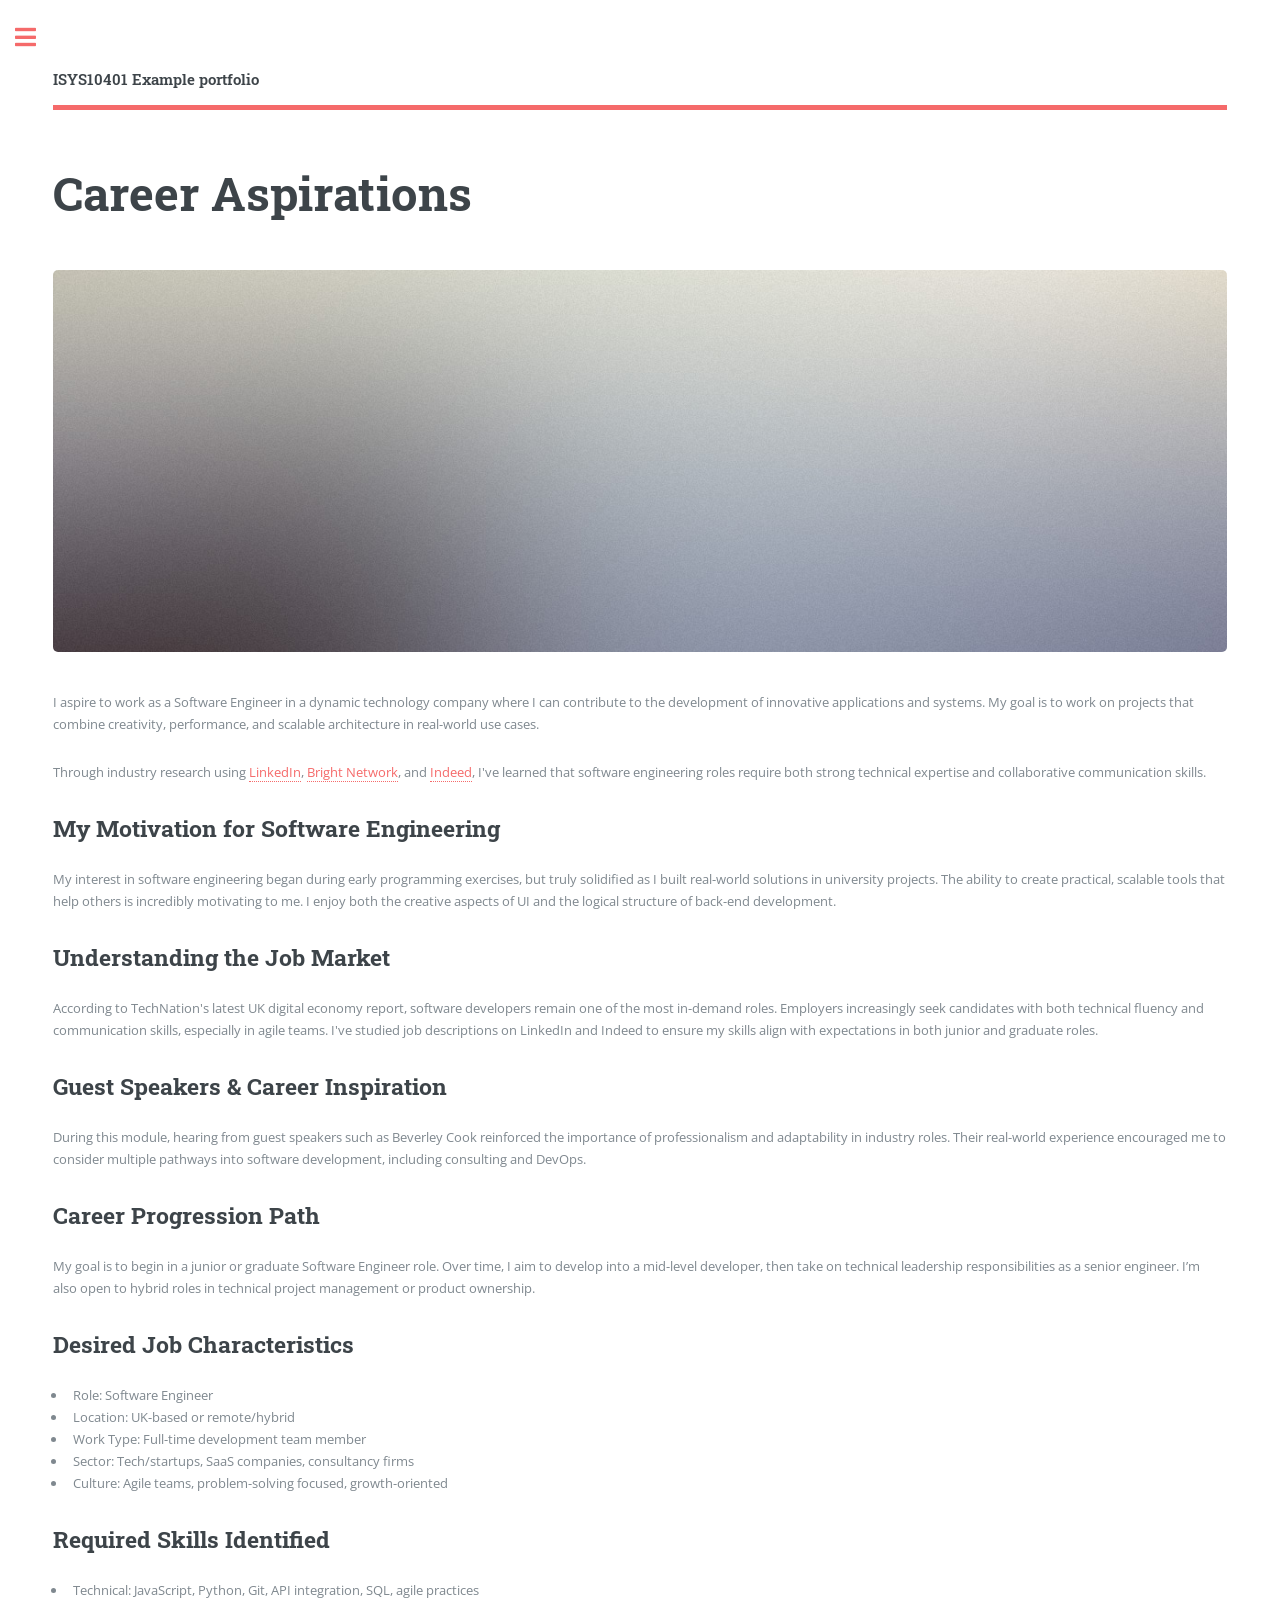
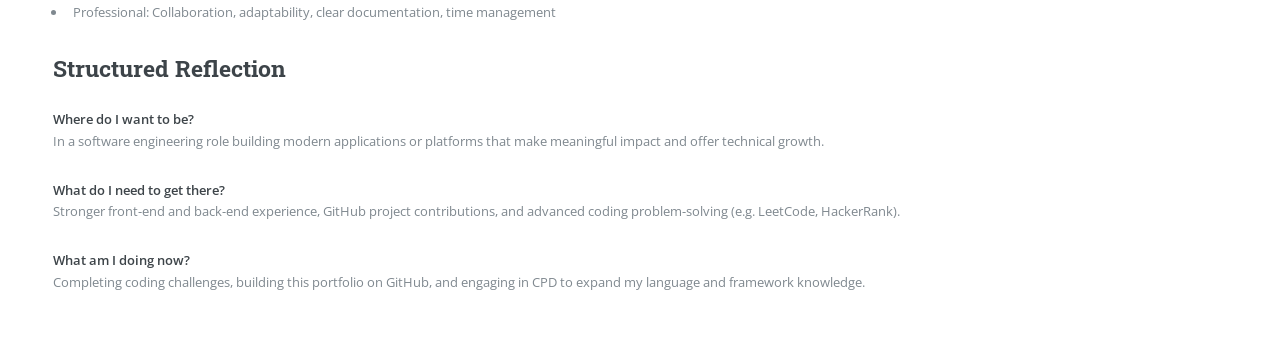
==== docs/1career.html @ 05265705 "Update 1career.html" ====
<!DOCTYPE HTML>
<!--
	Editorial by HTML5 UP
	html5up.net | @ajlkn
	Free for personal and commercial use under the CCA 3.0 license (html5up.net/license)
-->
<html>
<head>
  <title>Career Aspirations</title>
  <meta charset="utf-8" />
  <meta name="viewport" content="width=device-width, initial-scale=1, user-scalable=no" />
  <link rel="stylesheet" href="assets/css/main.css" />
  <link rel="stylesheet" href="assets/css/dark-theme.css" />
</head>
<body class="is-preload">
  <div id="wrapper">
    <div id="main">
      <div class="inner">

        <!-- Header -->
        <header id="header">
          <a href="index.html" class="logo"><strong>ISYS10401 Example portfolio</strong></a>
        </header>

        <!-- Content -->
        <section>
          <header class="main">
            <h1>Career Aspirations</h1>
          </header>

          <span class="image main"><img src="images/pic11.jpg" alt="" /></span>

          <p>I aspire to work as a Software Engineer in a dynamic technology company where I can contribute to the development of innovative applications and systems. My goal is to work on projects that combine creativity, performance, and scalable architecture in real-world use cases.</p>

          <p>Through industry research using <a href="https://www.linkedin.com/" target="_blank">LinkedIn</a>, <a href="https://www.brightnetwork.co.uk/" target="_blank">Bright Network</a>, and <a href="https://uk.indeed.com/" target="_blank">Indeed</a>, I've learned that software engineering roles require both strong technical expertise and collaborative communication skills.</p>

          <h2>My Motivation for Software Engineering</h2>
          <p>My interest in software engineering began during early programming exercises, but truly solidified as I built real-world solutions in university projects. The ability to create practical, scalable tools that help others is incredibly motivating to me. I enjoy both the creative aspects of UI and the logical structure of back-end development.</p>

          <h2>Understanding the Job Market</h2>
          <p>According to TechNation's latest UK digital economy report, software developers remain one of the most in-demand roles. Employers increasingly seek candidates with both technical fluency and communication skills, especially in agile teams. I've studied job descriptions on LinkedIn and Indeed to ensure my skills align with expectations in both junior and graduate roles.</p>

          <h2>Guest Speakers & Career Inspiration</h2>
          <p>During this module, hearing from guest speakers such as Beverley Cook reinforced the importance of professionalism and adaptability in industry roles. Their real-world experience encouraged me to consider multiple pathways into software development, including consulting and DevOps.</p>

          <h2>Career Progression Path</h2>
          <p>My goal is to begin in a junior or graduate Software Engineer role. Over time, I aim to develop into a mid-level developer, then take on technical leadership responsibilities as a senior engineer. I’m also open to hybrid roles in technical project management or product ownership.</p>

          <h2>Desired Job Characteristics</h2>
          <ul>
            <li>Role: Software Engineer</li>
            <li>Location: UK-based or remote/hybrid</li>
            <li>Work Type: Full-time development team member</li>
            <li>Sector: Tech/startups, SaaS companies, consultancy firms</li>
            <li>Culture: Agile teams, problem-solving focused, growth-oriented</li>
          </ul>

          <h2>Required Skills Identified</h2>
          <ul>
            <li>Technical: JavaScript, Python, Git, API integration, SQL, agile practices</li>
            <li>Professional: Collaboration, adaptability, clear documentation, time management</li>
          </ul>

          <h2>Structured Reflection</h2>
          <p><strong>Where do I want to be?</strong><br>
          In a software engineering role building modern applications or platforms that make meaningful impact and offer technical growth.</p>

          <p><strong>What do I need to get there?</strong><br>
          Stronger front-end and back-end experience, GitHub project contributions, and advanced coding problem-solving (e.g. LeetCode, HackerRank).</p>

          <p><strong>What am I doing now?</strong><br>
          Completing coding challenges, building this portfolio on GitHub, and engaging in CPD to expand my language and framework knowledge.</p>

        </section>

      </div>
    </div>

    <!-- Sidebar -->
    <div id="sidebar">
      <div class="inner">
        <nav id="menu">
          <header class="major">
            <h2>Menu</h2>
          </header>
          <ul>
            <li><a href="index.html">Homepage</a></li>
            <li><a href="1career.html">Reflections on career aspirations</a></li>
            <li><a href="2skills.html">Analysis and evidence of own skills</a></li>
            <li><a href="3development.html">Knowledge and skills development</a></li>
            <li><a href="4conduct.html">Reflection on professional conduct</a></li>
          </ul>
        </nav>

        <footer id="footer">
          <p class="copyright">&copy; Yuv Rao. Design: <a href="https://html5up.net">HTML5 UP</a>.</p>
        </footer>
      </div>
    </div>
  </div>

  <script src="assets/js/jquery.min.js"></script>
  <script src="assets/js/browser.min.js"></script>
  <script src="assets/js/breakpoints.min.js"></script>
  <script src="assets/js/util.js"></script>
  <script src="assets/js/main.js"></script>
</body>
</html>
---- docs/assets/css/main.css ----
@import url(fontawesome-all.min.css);
@import url("https://fonts.googleapis.com/css?family=Open+Sans:400,600,400italic,600italic|Roboto+Slab:400,700");
/*
	Editorial by HTML5 UP
	html5up.net | @ajlkn
	Free for personal and commercial use under the CCA 3.0 license (html5up.net/license)
*/
html, body, div, span, applet, object,
iframe, h1, h2, h3, h4, h5, h6, p, blockquote,
pre, a, abbr, acronym, address, big, cite,
code, del, dfn, em, img, ins, kbd, q, s, samp,
small, strike, strong, sub, sup, tt, var, b,
u, i, center, dl, dt, dd, ol, ul, li, fieldset,
form, label, legend, table, caption, tbody,
tfoot, thead, tr, th, td, article, aside,
canvas, details, embed, figure, figcaption,
footer, header, hgroup, menu, nav, output, ruby,
section, summary, time, mark, audio, video {
  margin: 0;
  padding: 0;
  border: 0;
  font-size: 100%;
  font: inherit;
  vertical-align: baseline; }

article, aside, details, figcaption, figure,
footer, header, hgroup, menu, nav, section {
  display: block; }

body {
  line-height: 1; }

ol, ul {
  list-style: none; }

blockquote, q {
  quotes: none; }
  blockquote:before, blockquote:after, q:before, q:after {
    content: '';
    content: none; }

table {
  border-collapse: collapse;
  border-spacing: 0; }

body {
  -webkit-text-size-adjust: none; }

mark {
  background-color: transparent;
  color: inherit; }

input::-moz-focus-inner {
  border: 0;
  padding: 0; }

input, select, textarea {
  -moz-appearance: none;
  -webkit-appearance: none;
  -ms-appearance: none;
  appearance: none; }

/* Basic */
@-ms-viewport {
  width: device-width; }

body {
  -ms-overflow-style: scrollbar; }

@media screen and (max-width: 480px) {
  html, body {
    min-width: 320px; } }

html {
  box-sizing: border-box; }

*, *:before, *:after {
  box-sizing: inherit; }

body {
  background: #ffffff; }
  body.is-preload *, body.is-preload *:before, body.is-preload *:after, body.is-resizing *, body.is-resizing *:before, body.is-resizing *:after {
    -moz-animation: none !important;
    -webkit-animation: none !important;
    -ms-animation: none !important;
    animation: none !important;
    -moz-transition: none !important;
    -webkit-transition: none !important;
    -ms-transition: none !important;
    transition: none !important; }

/* Type */
body, input, select, textarea {
  color: #7f888f;
  font-family: "Open Sans", sans-serif;
  font-size: 13pt;
  font-weight: 400;
  line-height: 1.65; }
  @media screen and (max-width: 1680px) {
    body, input, select, textarea {
      font-size: 11pt; } }
  @media screen and (max-width: 1280px) {
    body, input, select, textarea {
      font-size: 10pt; } }
  @media screen and (max-width: 360px) {
    body, input, select, textarea {
      font-size: 9pt; } }

a {
  -moz-transition: color 0.2s ease-in-out, border-bottom-color 0.2s ease-in-out;
  -webkit-transition: color 0.2s ease-in-out, border-bottom-color 0.2s ease-in-out;
  -ms-transition: color 0.2s ease-in-out, border-bottom-color 0.2s ease-in-out;
  transition: color 0.2s ease-in-out, border-bottom-color 0.2s ease-in-out;
  border-bottom: dotted 1px;
  color: #f56a6a;
  text-decoration: none; }
  a:hover {
    border-bottom-color: #f56a6a;
    color: #f56a6a !important; }
    a:hover strong {
      color: inherit; }

strong, b {
  color: #3d4449;
  font-weight: 600; }

em, i {
  font-style: italic; }

p {
  margin: 0 0 2em 0; }

h1, h2, h3, h4, h5, h6 {
  color: #3d4449;
  font-family: "Roboto Slab", serif;
  font-weight: 700;
  line-height: 1.5;
  margin: 0 0 1em 0; }
  h1 a, h2 a, h3 a, h4 a, h5 a, h6 a {
    color: inherit;
    text-decoration: none;
    border-bottom: 0; }

h1 {
  font-size: 4em;
  margin: 0 0 0.5em 0;
  line-height: 1.3; }

h2 {
  font-size: 1.75em; }

h3 {
  font-size: 1.25em; }

h4 {
  font-size: 1.1em; }

h5 {
  font-size: 0.9em; }

h6 {
  font-size: 0.7em; }

@media screen and (max-width: 1680px) {
  h1 {
    font-size: 3.5em; } }

@media screen and (max-width: 980px) {
  h1 {
    font-size: 3.25em; } }

@media screen and (max-width: 736px) {
  h1 {
    font-size: 2em;
    line-height: 1.4; }
  h2 {
    font-size: 1.5em; } }

sub {
  font-size: 0.8em;
  position: relative;
  top: 0.5em; }

sup {
  font-size: 0.8em;
  position: relative;
  top: -0.5em; }

blockquote {
  border-left: solid 3px rgba(210, 215, 217, 0.75);
  font-style: italic;
  margin: 0 0 2em 0;
  padding: 0.5em 0 0.5em 2em; }

code {
  background: rgba(230, 235, 237, 0.25);
  border-radius: 0.375em;
  border: solid 1px rgba(210, 215, 217, 0.75);
  font-family: "Courier New", monospace;
  font-size: 0.9em;
  margin: 0 0.25em;
  padding: 0.25em 0.65em; }

pre {
  -webkit-overflow-scrolling: touch;
  font-family: "Courier New", monospace;
  font-size: 0.9em;
  margin: 0 0 2em 0; }
  pre code {
    display: block;
    line-height: 1.75;
    padding: 1em 1.5em;
    overflow-x: auto; }

hr {
  border: 0;
  border-bottom: solid 1px rgba(210, 215, 217, 0.75);
  margin: 2em 0; }
  hr.major {
    margin: 3em 0; }

.align-left {
  text-align: left; }

.align-center {
  text-align: center; }

.align-right {
  text-align: right; }

/* Row */
.row {
  display: flex;
  flex-wrap: wrap;
  box-sizing: border-box;
  align-items: stretch; }
  .row > * {
    box-sizing: border-box; }
  .row.gtr-uniform > * > :last-child {
    margin-bottom: 0; }
  .row.aln-left {
    justify-content: flex-start; }
  .row.aln-center {
    justify-content: center; }
  .row.aln-right {
    justify-content: flex-end; }
  .row.aln-top {
    align-items: flex-start; }
  .row.aln-middle {
    align-items: center; }
  .row.aln-bottom {
    align-items: flex-end; }
  .row > .imp {
    order: -1; }
  .row > .col-1 {
    width: 8.33333%; }
  .row > .off-1 {
    margin-left: 8.33333%; }
  .row > .col-2 {
    width: 16.66667%; }
  .row > .off-2 {
    margin-left: 16.66667%; }
  .row > .col-3 {
    width: 25%; }
  .row > .off-3 {
    margin-left: 25%; }
  .row > .col-4 {
    width: 33.33333%; }
  .row > .off-4 {
    margin-left: 33.33333%; }
  .row > .col-5 {
    width: 41.66667%; }
  .row > .off-5 {
    margin-left: 41.66667%; }
  .row > .col-6 {
    width: 50%; }
  .row > .off-6 {
    margin-left: 50%; }
  .row > .col-7 {
    width: 58.33333%; }
  .row > .off-7 {
    margin-left: 58.33333%; }
  .row > .col-8 {
    width: 66.66667%; }
  .row > .off-8 {
    margin-left: 66.66667%; }
  .row > .col-9 {
    width: 75%; }
  .row > .off-9 {
    margin-left: 75%; }
  .row > .col-10 {
    width: 83.33333%; }
  .row > .off-10 {
    margin-left: 83.33333%; }
  .row > .col-11 {
    width: 91.66667%; }
  .row > .off-11 {
    margin-left: 91.66667%; }
  .row > .col-12 {
    width: 100%; }
  .row > .off-12 {
    margin-left: 100%; }
  .row.gtr-0 {
    margin-top: 0;
    margin-left: 0em; }
    .row.gtr-0 > * {
      padding: 0 0 0 0em; }
    .row.gtr-0.gtr-uniform {
      margin-top: 0em; }
      .row.gtr-0.gtr-uniform > * {
        padding-top: 0em; }
  .row.gtr-25 {
    margin-top: 0;
    margin-left: -0.375em; }
    .row.gtr-25 > * {
      padding: 0 0 0 0.375em; }
    .row.gtr-25.gtr-uniform {
      margin-top: -0.375em; }
      .row.gtr-25.gtr-uniform > * {
        padding-top: 0.375em; }
  .row.gtr-50 {
    margin-top: 0;
    margin-left: -0.75em; }
    .row.gtr-50 > * {
      padding: 0 0 0 0.75em; }
    .row.gtr-50.gtr-uniform {
      margin-top: -0.75em; }
      .row.gtr-50.gtr-uniform > * {
        padding-top: 0.75em; }
  .row {
    margin-top: 0;
    margin-left: -1.5em; }
    .row > * {
      padding: 0 0 0 1.5em; }
    .row.gtr-uniform {
      margin-top: -1.5em; }
      .row.gtr-uniform > * {
        padding-top: 1.5em; }
  .row.gtr-150 {
    margin-top: 0;
    margin-left: -2.25em; }
    .row.gtr-150 > * {
      padding: 0 0 0 2.25em; }
    .row.gtr-150.gtr-uniform {
      margin-top: -2.25em; }
      .row.gtr-150.gtr-uniform > * {
        padding-top: 2.25em; }
  .row.gtr-200 {
    margin-top: 0;
    margin-left: -3em; }
    .row.gtr-200 > * {
      padding: 0 0 0 3em; }
    .row.gtr-200.gtr-uniform {
      margin-top: -3em; }
      .row.gtr-200.gtr-uniform > * {
        padding-top: 3em; }
  @media screen and (max-width: 1680px) {
    .row {
      display: flex;
      flex-wrap: wrap;
      box-sizing: border-box;
      align-items: stretch; }
      .row > * {
        box-sizing: border-box; }
      .row.gtr-uniform > * > :last-child {
        margin-bottom: 0; }
      .row.aln-left {
        justify-content: flex-start; }
      .row.aln-center {
        justify-content: center; }
      .row.aln-right {
        justify-content: flex-end; }
      .row.aln-top {
        align-items: flex-start; }
      .row.aln-middle {
        align-items: center; }
      .row.aln-bottom {
        align-items: flex-end; }
      .row > .imp-xlarge {
        order: -1; }
      .row > .col-1-xlarge {
        width: 8.33333%; }
      .row > .off-1-xlarge {
        margin-left: 8.33333%; }
      .row > .col-2-xlarge {
        width: 16.66667%; }
      .row > .off-2-xlarge {
        margin-left: 16.66667%; }
      .row > .col-3-xlarge {
        width: 25%; }
      .row > .off-3-xlarge {
        margin-left: 25%; }
      .row > .col-4-xlarge {
        width: 33.33333%; }
      .row > .off-4-xlarge {
        margin-left: 33.33333%; }
      .row > .col-5-xlarge {
        width: 41.66667%; }
      .row > .off-5-xlarge {
        margin-left: 41.66667%; }
      .row > .col-6-xlarge {
        width: 50%; }
      .row > .off-6-xlarge {
        margin-left: 50%; }
      .row > .col-7-xlarge {
        width: 58.33333%; }
      .row > .off-7-xlarge {
        margin-left: 58.33333%; }
      .row > .col-8-xlarge {
        width: 66.66667%; }
      .row > .off-8-xlarge {
        margin-left: 66.66667%; }
      .row > .col-9-xlarge {
        width: 75%; }
      .row > .off-9-xlarge {
        margin-left: 75%; }
      .row > .col-10-xlarge {
        width: 83.33333%; }
      .row > .off-10-xlarge {
        margin-left: 83.33333%; }
      .row > .col-11-xlarge {
        width: 91.66667%; }
      .row > .off-11-xlarge {
        margin-left: 91.66667%; }
      .row > .col-12-xlarge {
        width: 100%; }
      .row > .off-12-xlarge {
        margin-left: 100%; }
      .row.gtr-0 {
        margin-top: 0;
        margin-left: 0em; }
        .row.gtr-0 > * {
          padding: 0 0 0 0em; }
        .row.gtr-0.gtr-uniform {
          margin-top: 0em; }
          .row.gtr-0.gtr-uniform > * {
            padding-top: 0em; }
      .row.gtr-25 {
        margin-top: 0;
        margin-left: -0.375em; }
        .row.gtr-25 > * {
          padding: 0 0 0 0.375em; }
        .row.gtr-25.gtr-uniform {
          margin-top: -0.375em; }
          .row.gtr-25.gtr-uniform > * {
            padding-top: 0.375em; }
      .row.gtr-50 {
        margin-top: 0;
        margin-left: -0.75em; }
        .row.gtr-50 > * {
          padding: 0 0 0 0.75em; }
        .row.gtr-50.gtr-uniform {
          margin-top: -0.75em; }
          .row.gtr-50.gtr-uniform > * {
            padding-top: 0.75em; }
      .row {
        margin-top: 0;
        margin-left: -1.5em; }
        .row > * {
          padding: 0 0 0 1.5em; }
        .row.gtr-uniform {
          margin-top: -1.5em; }
          .row.gtr-uniform > * {
            padding-top: 1.5em; }
      .row.gtr-150 {
        margin-top: 0;
        margin-left: -2.25em; }
        .row.gtr-150 > * {
          padding: 0 0 0 2.25em; }
        .row.gtr-150.gtr-uniform {
          margin-top: -2.25em; }
          .row.gtr-150.gtr-uniform > * {
            padding-top: 2.25em; }
      .row.gtr-200 {
        margin-top: 0;
        margin-left: -3em; }
        .row.gtr-200 > * {
          padding: 0 0 0 3em; }
        .row.gtr-200.gtr-uniform {
          margin-top: -3em; }
          .row.gtr-200.gtr-uniform > * {
            padding-top: 3em; } }
  @media screen and (max-width: 1280px) {
    .row {
      display: flex;
      flex-wrap: wrap;
      box-sizing: border-box;
      align-items: stretch; }
      .row > * {
        box-sizing: border-box; }
      .row.gtr-uniform > * > :last-child {
        margin-bottom: 0; }
      .row.aln-left {
        justify-content: flex-start; }
      .row.aln-center {
        justify-content: center; }
      .row.aln-right {
        justify-content: flex-end; }
      .row.aln-top {
        align-items: flex-start; }
      .row.aln-middle {
        align-items: center; }
      .row.aln-bottom {
        align-items: flex-end; }
      .row > .imp-large {
        order: -1; }
      .row > .col-1-large {
        width: 8.33333%; }
      .row > .off-1-large {
        margin-left: 8.33333%; }
      .row > .col-2-large {
        width: 16.66667%; }
      .row > .off-2-large {
        margin-left: 16.66667%; }
      .row > .col-3-large {
        width: 25%; }
      .row > .off-3-large {
        margin-left: 25%; }
      .row > .col-4-large {
        width: 33.33333%; }
      .row > .off-4-large {
        margin-left: 33.33333%; }
      .row > .col-5-large {
        width: 41.66667%; }
      .row > .off-5-large {
        margin-left: 41.66667%; }
      .row > .col-6-large {
        width: 50%; }
      .row > .off-6-large {
        margin-left: 50%; }
      .row > .col-7-large {
        width: 58.33333%; }
      .row > .off-7-large {
        margin-left: 58.33333%; }
      .row > .col-8-large {
        width: 66.66667%; }
      .row > .off-8-large {
        margin-left: 66.66667%; }
      .row > .col-9-large {
        width: 75%; }
      .row > .off-9-large {
        margin-left: 75%; }
      .row > .col-10-large {
        width: 83.33333%; }
      .row > .off-10-large {
        margin-left: 83.33333%; }
      .row > .col-11-large {
        width: 91.66667%; }
      .row > .off-11-large {
        margin-left: 91.66667%; }
      .row > .col-12-large {
        width: 100%; }
      .row > .off-12-large {
        margin-left: 100%; }
      .row.gtr-0 {
        margin-top: 0;
        margin-left: 0em; }
        .row.gtr-0 > * {
          padding: 0 0 0 0em; }
        .row.gtr-0.gtr-uniform {
          margin-top: 0em; }
          .row.gtr-0.gtr-uniform > * {
            padding-top: 0em; }
      .row.gtr-25 {
        margin-top: 0;
        margin-left: -0.375em; }
        .row.gtr-25 > * {
          padding: 0 0 0 0.375em; }
        .row.gtr-25.gtr-uniform {
          margin-top: -0.375em; }
          .row.gtr-25.gtr-uniform > * {
            padding-top: 0.375em; }
      .row.gtr-50 {
        margin-top: 0;
        margin-left: -0.75em; }
        .row.gtr-50 > * {
          padding: 0 0 0 0.75em; }
        .row.gtr-50.gtr-uniform {
          margin-top: -0.75em; }
          .row.gtr-50.gtr-uniform > * {
            padding-top: 0.75em; }
      .row {
        margin-top: 0;
        margin-left: -1.5em; }
        .row > * {
          padding: 0 0 0 1.5em; }
        .row.gtr-uniform {
          margin-top: -1.5em; }
          .row.gtr-uniform > * {
            padding-top: 1.5em; }
      .row.gtr-150 {
        margin-top: 0;
        margin-left: -2.25em; }
        .row.gtr-150 > * {
          padding: 0 0 0 2.25em; }
        .row.gtr-150.gtr-uniform {
          margin-top: -2.25em; }
          .row.gtr-150.gtr-uniform > * {
            padding-top: 2.25em; }
      .row.gtr-200 {
        margin-top: 0;
        margin-left: -3em; }
        .row.gtr-200 > * {
          padding: 0 0 0 3em; }
        .row.gtr-200.gtr-uniform {
          margin-top: -3em; }
          .row.gtr-200.gtr-uniform > * {
            padding-top: 3em; } }
  @media screen and (max-width: 980px) {
    .row {
      display: flex;
      flex-wrap: wrap;
      box-sizing: border-box;
      align-items: stretch; }
      .row > * {
        box-sizing: border-box; }
      .row.gtr-uniform > * > :last-child {
        margin-bottom: 0; }
      .row.aln-left {
        justify-content: flex-start; }
      .row.aln-center {
        justify-content: center; }
      .row.aln-right {
        justify-content: flex-end; }
      .row.aln-top {
        align-items: flex-start; }
      .row.aln-middle {
        align-items: center; }
      .row.aln-bottom {
        align-items: flex-end; }
      .row > .imp-medium {
        order: -1; }
      .row > .col-1-medium {
        width: 8.33333%; }
      .row > .off-1-medium {
        margin-left: 8.33333%; }
      .row > .col-2-medium {
        width: 16.66667%; }
      .row > .off-2-medium {
        margin-left: 16.66667%; }
      .row > .col-3-medium {
        width: 25%; }
      .row > .off-3-medium {
        margin-left: 25%; }
      .row > .col-4-medium {
        width: 33.33333%; }
      .row > .off-4-medium {
        margin-left: 33.33333%; }
      .row > .col-5-medium {
        width: 41.66667%; }
      .row > .off-5-medium {
        margin-left: 41.66667%; }
      .row > .col-6-medium {
        width: 50%; }
      .row > .off-6-medium {
        margin-left: 50%; }
      .row > .col-7-medium {
        width: 58.33333%; }
      .row > .off-7-medium {
        margin-left: 58.33333%; }
      .row > .col-8-medium {
        width: 66.66667%; }
      .row > .off-8-medium {
        margin-left: 66.66667%; }
      .row > .col-9-medium {
        width: 75%; }
      .row > .off-9-medium {
        margin-left: 75%; }
      .row > .col-10-medium {
        width: 83.33333%; }
      .row > .off-10-medium {
        margin-left: 83.33333%; }
      .row > .col-11-medium {
        width: 91.66667%; }
      .row > .off-11-medium {
        margin-left: 91.66667%; }
      .row > .col-12-medium {
        width: 100%; }
      .row > .off-12-medium {
        margin-left: 100%; }
      .row.gtr-0 {
        margin-top: 0;
        margin-left: 0em; }
        .row.gtr-0 > * {
          padding: 0 0 0 0em; }
        .row.gtr-0.gtr-uniform {
          margin-top: 0em; }
          .row.gtr-0.gtr-uniform > * {
            padding-top: 0em; }
      .row.gtr-25 {
        margin-top: 0;
        margin-left: -0.375em; }
        .row.gtr-25 > * {
          padding: 0 0 0 0.375em; }
        .row.gtr-25.gtr-uniform {
          margin-top: -0.375em; }
          .row.gtr-25.gtr-uniform > * {
            padding-top: 0.375em; }
      .row.gtr-50 {
        margin-top: 0;
        margin-left: -0.75em; }
        .row.gtr-50 > * {
          padding: 0 0 0 0.75em; }
        .row.gtr-50.gtr-uniform {
          margin-top: -0.75em; }
          .row.gtr-50.gtr-uniform > * {
            padding-top: 0.75em; }
      .row {
        margin-top: 0;
        margin-left: -1.5em; }
        .row > * {
          padding: 0 0 0 1.5em; }
        .row.gtr-uniform {
          margin-top: -1.5em; }
          .row.gtr-uniform > * {
            padding-top: 1.5em; }
      .row.gtr-150 {
        margin-top: 0;
        margin-left: -2.25em; }
        .row.gtr-150 > * {
          padding: 0 0 0 2.25em; }
        .row.gtr-150.gtr-uniform {
          margin-top: -2.25em; }
          .row.gtr-150.gtr-uniform > * {
            padding-top: 2.25em; }
      .row.gtr-200 {
        margin-top: 0;
        margin-left: -3em; }
        .row.gtr-200 > * {
          padding: 0 0 0 3em; }
        .row.gtr-200.gtr-uniform {
          margin-top: -3em; }
          .row.gtr-200.gtr-uniform > * {
            padding-top: 3em; } }
  @media screen and (max-width: 736px) {
    .row {
      display: flex;
      flex-wrap: wrap;
      box-sizing: border-box;
      align-items: stretch; }
      .row > * {
        box-sizing: border-box; }
      .row.gtr-uniform > * > :last-child {
        margin-bottom: 0; }
      .row.aln-left {
        justify-content: flex-start; }
      .row.aln-center {
        justify-content: center; }
      .row.aln-right {
        justify-content: flex-end; }
      .row.aln-top {
        align-items: flex-start; }
      .row.aln-middle {
        align-items: center; }
      .row.aln-bottom {
        align-items: flex-end; }
      .row > .imp-small {
        order: -1; }
      .row > .col-1-small {
        width: 8.33333%; }
      .row > .off-1-small {
        margin-left: 8.33333%; }
      .row > .col-2-small {
        width: 16.66667%; }
      .row > .off-2-small {
        margin-left: 16.66667%; }
      .row > .col-3-small {
        width: 25%; }
      .row > .off-3-small {
        margin-left: 25%; }
      .row > .col-4-small {
        width: 33.33333%; }
      .row > .off-4-small {
        margin-left: 33.33333%; }
      .row > .col-5-small {
        width: 41.66667%; }
      .row > .off-5-small {
        margin-left: 41.66667%; }
      .row > .col-6-small {
        width: 50%; }
      .row > .off-6-small {
        margin-left: 50%; }
      .row > .col-7-small {
        width: 58.33333%; }
      .row > .off-7-small {
        margin-left: 58.33333%; }
      .row > .col-8-small {
        width: 66.66667%; }
      .row > .off-8-small {
        margin-left: 66.66667%; }
      .row > .col-9-small {
        width: 75%; }
      .row > .off-9-small {
        margin-left: 75%; }
      .row > .col-10-small {
        width: 83.33333%; }
      .row > .off-10-small {
        margin-left: 83.33333%; }
      .row > .col-11-small {
        width: 91.66667%; }
      .row > .off-11-small {
        margin-left: 91.66667%; }
      .row > .col-12-small {
        width: 100%; }
      .row > .off-12-small {
        margin-left: 100%; }
      .row.gtr-0 {
        margin-top: 0;
        margin-left: 0em; }
        .row.gtr-0 > * {
          padding: 0 0 0 0em; }
        .row.gtr-0.gtr-uniform {
          margin-top: 0em; }
          .row.gtr-0.gtr-uniform > * {
            padding-top: 0em; }
      .row.gtr-25 {
        margin-top: 0;
        margin-left: -0.375em; }
        .row.gtr-25 > * {
          padding: 0 0 0 0.375em; }
        .row.gtr-25.gtr-uniform {
          margin-top: -0.375em; }
          .row.gtr-25.gtr-uniform > * {
            padding-top: 0.375em; }
      .row.gtr-50 {
        margin-top: 0;
        margin-left: -0.75em; }
        .row.gtr-50 > * {
          padding: 0 0 0 0.75em; }
        .row.gtr-50.gtr-uniform {
          margin-top: -0.75em; }
          .row.gtr-50.gtr-uniform > * {
            padding-top: 0.75em; }
      .row {
        margin-top: 0;
        margin-left: -1.5em; }
        .row > * {
          padding: 0 0 0 1.5em; }
        .row.gtr-uniform {
          margin-top: -1.5em; }
          .row.gtr-uniform > * {
            padding-top: 1.5em; }
      .row.gtr-150 {
        margin-top: 0;
        margin-left: -2.25em; }
        .row.gtr-150 > * {
          padding: 0 0 0 2.25em; }
        .row.gtr-150.gtr-uniform {
          margin-top: -2.25em; }
          .row.gtr-150.gtr-uniform > * {
            padding-top: 2.25em; }
      .row.gtr-200 {
        margin-top: 0;
        margin-left: -3em; }
        .row.gtr-200 > * {
          padding: 0 0 0 3em; }
        .row.gtr-200.gtr-uniform {
          margin-top: -3em; }
          .row.gtr-200.gtr-uniform > * {
            padding-top: 3em; } }
  @media screen and (max-width: 480px) {
    .row {
      display: flex;
      flex-wrap: wrap;
      box-sizing: border-box;
      align-items: stretch; }
      .row > * {
        box-sizing: border-box; }
      .row.gtr-uniform > * > :last-child {
        margin-bottom: 0; }
      .row.aln-left {
        justify-content: flex-start; }
      .row.aln-center {
        justify-content: center; }
      .row.aln-right {
        justify-content: flex-end; }
      .row.aln-top {
        align-items: flex-start; }
      .row.aln-middle {
        align-items: center; }
      .row.aln-bottom {
        align-items: flex-end; }
      .row > .imp-xsmall {
        order: -1; }
      .row > .col-1-xsmall {
        width: 8.33333%; }
      .row > .off-1-xsmall {
        margin-left: 8.33333%; }
      .row > .col-2-xsmall {
        width: 16.66667%; }
      .row > .off-2-xsmall {
        margin-left: 16.66667%; }
      .row > .col-3-xsmall {
        width: 25%; }
      .row > .off-3-xsmall {
        margin-left: 25%; }
      .row > .col-4-xsmall {
        width: 33.33333%; }
      .row > .off-4-xsmall {
        margin-left: 33.33333%; }
      .row > .col-5-xsmall {
        width: 41.66667%; }
      .row > .off-5-xsmall {
        margin-left: 41.66667%; }
      .row > .col-6-xsmall {
        width: 50%; }
      .row > .off-6-xsmall {
        margin-left: 50%; }
      .row > .col-7-xsmall {
        width: 58.33333%; }
      .row > .off-7-xsmall {
        margin-left: 58.33333%; }
      .row > .col-8-xsmall {
        width: 66.66667%; }
      .row > .off-8-xsmall {
        margin-left: 66.66667%; }
      .row > .col-9-xsmall {
        width: 75%; }
      .row > .off-9-xsmall {
        margin-left: 75%; }
      .row > .col-10-xsmall {
        width: 83.33333%; }
      .row > .off-10-xsmall {
        margin-left: 83.33333%; }
      .row > .col-11-xsmall {
        width: 91.66667%; }
      .row > .off-11-xsmall {
        margin-left: 91.66667%; }
      .row > .col-12-xsmall {
        width: 100%; }
      .row > .off-12-xsmall {
        margin-left: 100%; }
      .row.gtr-0 {
        margin-top: 0;
        margin-left: 0em; }
        .row.gtr-0 > * {
          padding: 0 0 0 0em; }
        .row.gtr-0.gtr-uniform {
          margin-top: 0em; }
          .row.gtr-0.gtr-uniform > * {
            padding-top: 0em; }
      .row.gtr-25 {
        margin-top: 0;
        margin-left: -0.375em; }
        .row.gtr-25 > * {
          padding: 0 0 0 0.375em; }
        .row.gtr-25.gtr-uniform {
          margin-top: -0.375em; }
          .row.gtr-25.gtr-uniform > * {
            padding-top: 0.375em; }
      .row.gtr-50 {
        margin-top: 0;
        margin-left: -0.75em; }
        .row.gtr-50 > * {
          padding: 0 0 0 0.75em; }
        .row.gtr-50.gtr-uniform {
          margin-top: -0.75em; }
          .row.gtr-50.gtr-uniform > * {
            padding-top: 0.75em; }
      .row {
        margin-top: 0;
        margin-left: -1.5em; }
        .row > * {
          padding: 0 0 0 1.5em; }
        .row.gtr-uniform {
          margin-top: -1.5em; }
          .row.gtr-uniform > * {
            padding-top: 1.5em; }
      .row.gtr-150 {
        margin-top: 0;
        margin-left: -2.25em; }
        .row.gtr-150 > * {
          padding: 0 0 0 2.25em; }
        .row.gtr-150.gtr-uniform {
          margin-top: -2.25em; }
          .row.gtr-150.gtr-uniform > * {
            padding-top: 2.25em; }
      .row.gtr-200 {
        margin-top: 0;
        margin-left: -3em; }
        .row.gtr-200 > * {
          padding: 0 0 0 3em; }
        .row.gtr-200.gtr-uniform {
          margin-top: -3em; }
          .row.gtr-200.gtr-uniform > * {
            padding-top: 3em; } }

/* Section/Article */
section.special, article.special {
  text-align: center; }

header p {
  font-family: "Roboto Slab", serif;
  font-size: 1em;
  font-weight: 400;
  letter-spacing: 0.075em;
  margin-top: -0.5em;
  text-transform: uppercase; }

header.major > :last-child {
  border-bottom: solid 3px #f56a6a;
  display: inline-block;
  margin: 0 0 2em 0;
  padding: 0 0.75em 0.5em 0; }

header.main > :last-child {
  margin: 0 0 1em 0; }

/* Form */
form {
  margin: 0 0 2em 0; }

label {
  color: #3d4449;
  display: block;
  font-size: 0.9em;
  font-weight: 600;
  margin: 0 0 1em 0; }

input[type="text"],
input[type="password"],
input[type="email"],
input[type="tel"],
input[type="search"],
input[type="url"],
select,
textarea {
  -moz-appearance: none;
  -webkit-appearance: none;
  -ms-appearance: none;
  appearance: none;
  background: #ffffff;
  border-radius: 0.375em;
  border: none;
  border: solid 1px rgba(210, 215, 217, 0.75);
  color: inherit;
  display: block;
  outline: 0;
  padding: 0 1em;
  text-decoration: none;
  width: 100%; }
  input[type="text"]:invalid,
  input[type="password"]:invalid,
  input[type="email"]:invalid,
  input[type="tel"]:invalid,
  input[type="search"]:invalid,
  input[type="url"]:invalid,
  select:invalid,
  textarea:invalid {
    box-shadow: none; }
  input[type="text"]:focus,
  input[type="password"]:focus,
  input[type="email"]:focus,
  input[type="tel"]:focus,
  input[type="search"]:focus,
  input[type="url"]:focus,
  select:focus,
  textarea:focus {
    border-color: #f56a6a;
    box-shadow: 0 0 0 1px #f56a6a; }

select {
  background-image: url("data:image/svg+xml;charset=utf8,%3Csvg xmlns='http://www.w3.org/2000/svg' width='40' height='40' preserveAspectRatio='none' viewBox='0 0 40 40'%3E%3Cpath d='M9.4,12.3l10.4,10.4l10.4-10.4c0.2-0.2,0.5-0.4,0.9-0.4c0.3,0,0.6,0.1,0.9,0.4l3.3,3.3c0.2,0.2,0.4,0.5,0.4,0.9 c0,0.4-0.1,0.6-0.4,0.9L20.7,31.9c-0.2,0.2-0.5,0.4-0.9,0.4c-0.3,0-0.6-0.1-0.9-0.4L4.3,17.3c-0.2-0.2-0.4-0.5-0.4-0.9 c0-0.4,0.1-0.6,0.4-0.9l3.3-3.3c0.2-0.2,0.5-0.4,0.9-0.4S9.1,12.1,9.4,12.3z' fill='rgba(210, 215, 217, 0.75)' /%3E%3C/svg%3E");
  background-size: 1.25em;
  background-repeat: no-repeat;
  background-position: calc(100% - 1em) center;
  height: 2.75em;
  padding-right: 2.75em;
  text-overflow: ellipsis; }
  select option {
    color: #3d4449;
    background: #ffffff; }
  select:focus::-ms-value {
    background-color: transparent; }
  select::-ms-expand {
    display: none; }

input[type="text"],
input[type="password"],
input[type="email"],
input[type="tel"],
input[type="search"],
input[type="url"],
select {
  height: 2.75em; }

textarea {
  padding: 0.75em 1em; }

input[type="checkbox"],
input[type="radio"] {
  -moz-appearance: none;
  -webkit-appearance: none;
  -ms-appearance: none;
  appearance: none;
  display: block;
  float: left;
  margin-right: -2em;
  opacity: 0;
  width: 1em;
  z-index: -1; }
  input[type="checkbox"] + label,
  input[type="radio"] + label {
    text-decoration: none;
    color: #7f888f;
    cursor: pointer;
    display: inline-block;
    font-size: 1em;
    font-weight: 400;
    padding-left: 2.4em;
    padding-right: 0.75em;
    position: relative; }
    input[type="checkbox"] + label:before,
    input[type="radio"] + label:before {
      -moz-osx-font-smoothing: grayscale;
      -webkit-font-smoothing: antialiased;
      display: inline-block;
      font-style: normal;
      font-variant: normal;
      text-rendering: auto;
      line-height: 1;
      text-transform: none !important;
      font-family: 'Font Awesome 5 Free';
      font-weight: 900; }
    input[type="checkbox"] + label:before,
    input[type="radio"] + label:before {
      background: #ffffff;
      border-radius: 0.375em;
      border: solid 1px rgba(210, 215, 217, 0.75);
      content: '';
      display: inline-block;
      font-size: 0.8em;
      height: 2.0625em;
      left: 0;
      line-height: 2.0625em;
      position: absolute;
      text-align: center;
      top: 0;
      width: 2.0625em; }
  input[type="checkbox"]:checked + label:before,
  input[type="radio"]:checked + label:before {
    background: #3d4449;
    border-color: #3d4449;
    color: #ffffff;
    content: '\f00c'; }
  input[type="checkbox"]:focus + label:before,
  input[type="radio"]:focus + label:before {
    border-color: #f56a6a;
    box-shadow: 0 0 0 1px #f56a6a; }

input[type="checkbox"] + label:before {
  border-radius: 0.375em; }

input[type="radio"] + label:before {
  border-radius: 100%; }

::-webkit-input-placeholder {
  color: #9fa3a6 !important;
  opacity: 1.0; }

:-moz-placeholder {
  color: #9fa3a6 !important;
  opacity: 1.0; }

::-moz-placeholder {
  color: #9fa3a6 !important;
  opacity: 1.0; }

:-ms-input-placeholder {
  color: #9fa3a6 !important;
  opacity: 1.0; }

/* Box */
.box {
  border-radius: 0.375em;
  border: solid 1px rgba(210, 215, 217, 0.75);
  margin-bottom: 2em;
  padding: 1.5em; }
  .box > :last-child,
  .box > :last-child > :last-child,
  .box > :last-child > :last-child > :last-child {
    margin-bottom: 0; }
  .box.alt {
    border: 0;
    border-radius: 0;
    padding: 0; }

/* Icon */
.icon {
  text-decoration: none;
  border-bottom: none;
  position: relative; }
  .icon:before {
    -moz-osx-font-smoothing: grayscale;
    -webkit-font-smoothing: antialiased;
    display: inline-block;
    font-style: normal;
    font-variant: normal;
    text-rendering: auto;
    line-height: 1;
    text-transform: none !important;
    font-family: 'Font Awesome 5 Free';
    font-weight: 400; }
  .icon > .label {
    display: none; }
  .icon:before {
    line-height: inherit; }
  .icon.solid:before {
    font-weight: 900; }
  .icon.brands:before {
    font-family: 'Font Awesome 5 Brands'; }

/* Image */
.image {
  border-radius: 0.375em;
  border: 0;
  display: inline-block;
  position: relative; }
  .image img {
    border-radius: 0.375em;
    display: block; }
  .image.left, .image.right {
    max-width: 40%; }
    .image.left img, .image.right img {
      width: 100%; }
  .image.left {
    float: left;
    padding: 0 1.5em 1em 0;
    top: 0.25em; }
  .image.right {
    float: right;
    padding: 0 0 1em 1.5em;
    top: 0.25em; }
  .image.fit {
    display: block;
    margin: 0 0 2em 0;
    width: 100%; }
    .image.fit img {
      width: 100%; }
  .image.main {
    display: block;
    margin: 0 0 3em 0;
    width: 100%; }
    .image.main img {
      width: 100%; }

a.image {
  overflow: hidden; }
  a.image img {
    -moz-transition: -moz-transform 0.2s ease;
    -webkit-transition: -webkit-transform 0.2s ease;
    -ms-transition: -ms-transform 0.2s ease;
    transition: transform 0.2s ease; }
  a.image:hover img {
    -moz-transform: scale(1.075);
    -webkit-transform: scale(1.075);
    -ms-transform: scale(1.075);
    transform: scale(1.075); }

/* List */
ol {
  list-style: decimal;
  margin: 0 0 2em 0;
  padding-left: 1.25em; }
  ol li {
    padding-left: 0.25em; }

ul {
  list-style: disc;
  margin: 0 0 2em 0;
  padding-left: 1em; }
  ul li {
    padding-left: 0.5em; }
  ul.alt {
    list-style: none;
    padding-left: 0; }
    ul.alt li {
      border-top: solid 1px rgba(210, 215, 217, 0.75);
      padding: 0.5em 0; }
      ul.alt li:first-child {
        border-top: 0;
        padding-top: 0; }

dl {
  margin: 0 0 2em 0; }
  dl dt {
    display: block;
    font-weight: 600;
    margin: 0 0 1em 0; }
  dl dd {
    margin-left: 2em; }

/* Actions */
ul.actions {
  display: -moz-flex;
  display: -webkit-flex;
  display: -ms-flex;
  display: flex;
  cursor: default;
  list-style: none;
  margin-left: -1em;
  padding-left: 0; }
  ul.actions li {
    padding: 0 0 0 1em;
    vertical-align: middle; }
  ul.actions.special {
    -moz-justify-content: center;
    -webkit-justify-content: center;
    -ms-justify-content: center;
    justify-content: center;
    width: 100%;
    margin-left: 0; }
    ul.actions.special li:first-child {
      padding-left: 0; }
  ul.actions.stacked {
    -moz-flex-direction: column;
    -webkit-flex-direction: column;
    -ms-flex-direction: column;
    flex-direction: column;
    margin-left: 0; }
    ul.actions.stacked li {
      padding: 1.3em 0 0 0; }
      ul.actions.stacked li:first-child {
        padding-top: 0; }
  ul.actions.fit {
    width: calc(100% + 1em); }
    ul.actions.fit li {
      -moz-flex-grow: 1;
      -webkit-flex-grow: 1;
      -ms-flex-grow: 1;
      flex-grow: 1;
      -moz-flex-shrink: 1;
      -webkit-flex-shrink: 1;
      -ms-flex-shrink: 1;
      flex-shrink: 1;
      width: 100%; }
      ul.actions.fit li > * {
        width: 100%; }
    ul.actions.fit.stacked {
      width: 100%; }

/* Icons */
ul.icons {
  cursor: default;
  list-style: none;
  padding-left: 0; }
  ul.icons li {
    display: inline-block;
    padding: 0 1em 0 0; }
    ul.icons li:last-child {
      padding-right: 0; }
    ul.icons li .icon {
      color: inherit; }
      ul.icons li .icon:before {
        font-size: 1.25em; }

/* Contact */
ul.contact {
  list-style: none;
  padding: 0; }
  ul.contact li {
    text-decoration: none;
    border-top: solid 1px rgba(210, 215, 217, 0.75);
    margin: 1.5em 0 0 0;
    padding: 1.5em 0 0 3em;
    position: relative; }
    ul.contact li:before {
      -moz-osx-font-smoothing: grayscale;
      -webkit-font-smoothing: antialiased;
      display: inline-block;
      font-style: normal;
      font-variant: normal;
      text-rendering: auto;
      line-height: 1;
      text-transform: none !important;
      font-family: 'Font Awesome 5 Free';
      font-weight: 400; }
    ul.contact li:before {
      color: #f56a6a;
      display: inline-block;
      font-size: 1.5em;
      height: 1.125em;
      left: 0;
      line-height: 1.125em;
      position: absolute;
      text-align: center;
      top: 1em;
      width: 1.5em; }
    ul.contact li:first-child {
      border-top: 0;
      margin-top: 0;
      padding-top: 0; }
      ul.contact li:first-child:before {
        top: 0; }
    ul.contact li a {
      color: inherit; }

/* Pagination */
ul.pagination {
  cursor: default;
  list-style: none;
  padding-left: 0; }
  ul.pagination li {
    display: inline-block;
    padding-left: 0;
    vertical-align: middle; }
    ul.pagination li > .page {
      -moz-transition: background-color 0.2s ease-in-out, color 0.2s ease-in-out;
      -webkit-transition: background-color 0.2s ease-in-out, color 0.2s ease-in-out;
      -ms-transition: background-color 0.2s ease-in-out, color 0.2s ease-in-out;
      transition: background-color 0.2s ease-in-out, color 0.2s ease-in-out;
      border-bottom: 0;
      border-radius: 0.375em;
      display: inline-block;
      font-size: 0.8em;
      font-weight: 600;
      height: 2em;
      line-height: 2em;
      margin: 0 0.125em;
      min-width: 2em;
      padding: 0 0.5em;
      text-align: center; }
      ul.pagination li > .page.active {
        background-color: #f56a6a;
        color: #ffffff !important; }
        ul.pagination li > .page.active:hover {
          background-color: #f67878; }
        ul.pagination li > .page.active:active {
          background-color: #f45c5c; }
    ul.pagination li:first-child {
      padding-right: 0.75em; }
    ul.pagination li:last-child {
      padding-left: 0.75em; }
  @media screen and (max-width: 480px) {
    ul.pagination li:nth-child(n+2):nth-last-child(n+2) {
      display: none; }
    ul.pagination li:first-child {
      padding-right: 0; } }

/* Table */
.table-wrapper {
  -webkit-overflow-scrolling: touch;
  overflow-x: auto; }

table {
  margin: 0 0 2em 0;
  width: 100%; }
  table tbody tr {
    border: solid 1px rgba(210, 215, 217, 0.75);
    border-left: 0;
    border-right: 0; }
    table tbody tr:nth-child(2n + 1) {
      background-color: rgba(230, 235, 237, 0.25); }
  table td {
    padding: 0.75em 0.75em; }
  table th {
    color: #3d4449;
    font-size: 0.9em;
    font-weight: 600;
    padding: 0 0.75em 0.75em 0.75em;
    text-align: left; }
  table thead {
    border-bottom: solid 2px rgba(210, 215, 217, 0.75); }
  table tfoot {
    border-top: solid 2px rgba(210, 215, 217, 0.75); }
  table.alt {
    border-collapse: separate; }
    table.alt tbody tr td {
      border: solid 1px rgba(210, 215, 217, 0.75);
      border-left-width: 0;
      border-top-width: 0; }
      table.alt tbody tr td:first-child {
        border-left-width: 1px; }
    table.alt tbody tr:first-child td {
      border-top-width: 1px; }
    table.alt thead {
      border-bottom: 0; }
    table.alt tfoot {
      border-top: 0; }

/* Button */
input[type="submit"],
input[type="reset"],
input[type="button"],
button,
.button {
  -moz-appearance: none;
  -webkit-appearance: none;
  -ms-appearance: none;
  appearance: none;
  -moz-transition: background-color 0.2s ease-in-out, color 0.2s ease-in-out;
  -webkit-transition: background-color 0.2s ease-in-out, color 0.2s ease-in-out;
  -ms-transition: background-color 0.2s ease-in-out, color 0.2s ease-in-out;
  transition: background-color 0.2s ease-in-out, color 0.2s ease-in-out;
  background-color: transparent;
  border-radius: 0.375em;
  border: 0;
  box-shadow: inset 0 0 0 2px #f56a6a;
  color: #f56a6a !important;
  cursor: pointer;
  display: inline-block;
  font-family: "Roboto Slab", serif;
  font-size: 0.8em;
  font-weight: 700;
  height: 3.5em;
  letter-spacing: 0.075em;
  line-height: 3.5em;
  padding: 0 2.25em;
  text-align: center;
  text-decoration: none;
  text-transform: uppercase;
  white-space: nowrap; }
  input[type="submit"]:hover,
  input[type="reset"]:hover,
  input[type="button"]:hover,
  button:hover,
  .button:hover {
    background-color: rgba(245, 106, 106, 0.05); }
  input[type="submit"]:active,
  input[type="reset"]:active,
  input[type="button"]:active,
  button:active,
  .button:active {
    background-color: rgba(245, 106, 106, 0.15); }
  input[type="submit"].icon:before,
  input[type="reset"].icon:before,
  input[type="button"].icon:before,
  button.icon:before,
  .button.icon:before {
    margin-right: 0.5em; }
  input[type="submit"].fit,
  input[type="reset"].fit,
  input[type="button"].fit,
  button.fit,
  .button.fit {
    width: 100%; }
  input[type="submit"].small,
  input[type="reset"].small,
  input[type="button"].small,
  button.small,
  .button.small {
    font-size: 0.6em; }
  input[type="submit"].large,
  input[type="reset"].large,
  input[type="button"].large,
  button.large,
  .button.large {
    font-size: 1em;
    height: 3.65em;
    line-height: 3.65em; }
  input[type="submit"].primary,
  input[type="reset"].primary,
  input[type="button"].primary,
  button.primary,
  .button.primary {
    background-color: #f56a6a;
    box-shadow: none;
    color: #ffffff !important; }
    input[type="submit"].primary:hover,
    input[type="reset"].primary:hover,
    input[type="button"].primary:hover,
    button.primary:hover,
    .button.primary:hover {
      background-color: #f67878; }
    input[type="submit"].primary:active,
    input[type="reset"].primary:active,
    input[type="button"].primary:active,
    button.primary:active,
    .button.primary:active {
      background-color: #f45c5c; }
  input[type="submit"].disabled, input[type="submit"]:disabled,
  input[type="reset"].disabled,
  input[type="reset"]:disabled,
  input[type="button"].disabled,
  input[type="button"]:disabled,
  button.disabled,
  button:disabled,
  .button.disabled,
  .button:disabled {
    pointer-events: none;
    opacity: 0.25; }

/* Mini Posts */
.mini-posts article {
  border-top: solid 1px rgba(210, 215, 217, 0.75);
  margin-top: 2em;
  padding-top: 2em; }
  .mini-posts article .image {
    display: block;
    margin: 0 0 1.5em 0; }
    .mini-posts article .image img {
      display: block;
      width: 100%; }
  .mini-posts article:first-child {
    border-top: 0;
    margin-top: 0;
    padding-top: 0; }

/* Features */
.features {
  display: -moz-flex;
  display: -webkit-flex;
  display: -ms-flex;
  display: flex;
  -moz-flex-wrap: wrap;
  -webkit-flex-wrap: wrap;
  -ms-flex-wrap: wrap;
  flex-wrap: wrap;
  margin: 0 0 2em -3em;
  width: calc(100% + 3em); }
  .features article {
    -moz-align-items: center;
    -webkit-align-items: center;
    -ms-align-items: center;
    align-items: center;
    display: -moz-flex;
    display: -webkit-flex;
    display: -ms-flex;
    display: flex;
    margin: 0 0 3em 3em;
    position: relative;
    width: calc(50% - 3em); }
    .features article:nth-child(2n - 1) {
      margin-right: 1.5em; }
    .features article:nth-child(2n) {
      margin-left: 1.5em; }
    .features article:nth-last-child(1), .features article:nth-last-child(2) {
      margin-bottom: 0; }
    .features article .icon {
      -moz-flex-grow: 0;
      -webkit-flex-grow: 0;
      -ms-flex-grow: 0;
      flex-grow: 0;
      -moz-flex-shrink: 0;
      -webkit-flex-shrink: 0;
      -ms-flex-shrink: 0;
      flex-shrink: 0;
      display: block;
      height: 10em;
      line-height: 10em;
      margin: 0 2em 0 0;
      text-align: center;
      width: 10em; }
      .features article .icon:before {
        color: #f56a6a;
        font-size: 2.75rem;
        position: relative;
        top: 0.05em; }
      .features article .icon:after {
        -moz-transform: rotate(45deg);
        -webkit-transform: rotate(45deg);
        -ms-transform: rotate(45deg);
        transform: rotate(45deg);
        border-radius: 0.25rem;
        border: solid 2px rgba(210, 215, 217, 0.75);
        content: '';
        display: block;
        height: 7em;
        left: 50%;
        margin: -3.5em 0 0 -3.5em;
        position: absolute;
        top: 50%;
        width: 7em; }
    .features article .content {
      -moz-flex-grow: 1;
      -webkit-flex-grow: 1;
      -ms-flex-grow: 1;
      flex-grow: 1;
      -moz-flex-shrink: 1;
      -webkit-flex-shrink: 1;
      -ms-flex-shrink: 1;
      flex-shrink: 1;
      width: 100%; }
      .features article .content > :last-child {
        margin-bottom: 0; }
  @media screen and (max-width: 980px) {
    .features {
      margin: 0 0 2em 0;
      width: 100%; }
      .features article {
        margin: 0 0 3em 0;
        width: 100%; }
        .features article:nth-child(2n - 1) {
          margin-right: 0; }
        .features article:nth-child(2n) {
          margin-left: 0; }
        .features article:nth-last-child(1), .features article:nth-last-child(2) {
          margin-bottom: 3em; }
        .features article:last-child {
          margin-bottom: 0; }
        .features article .icon {
          height: 8em;
          line-height: 8em;
          width: 8em; }
          .features article .icon:before {
            font-size: 2.25rem; }
          .features article .icon:after {
            height: 6em;
            margin: -3em 0 0 -3em;
            width: 6em; } }
  @media screen and (max-width: 480px) {
    .features article {
      -moz-flex-direction: column;
      -webkit-flex-direction: column;
      -ms-flex-direction: column;
      flex-direction: column;
      -moz-align-items: -moz-flex-start;
      -webkit-align-items: -webkit-flex-start;
      -ms-align-items: -ms-flex-start;
      align-items: flex-start; }
      .features article .icon {
        height: 6em;
        line-height: 6em;
        margin: 0 0 1.5em 0;
        width: 6em; }
        .features article .icon:before {
          font-size: 1.5rem; }
        .features article .icon:after {
          height: 4em;
          margin: -2em 0 0 -2em;
          width: 4em; } }
  @media screen and (max-width: 480px) {
    .features article .icon:before {
      font-size: 1.25rem; } }

/* Posts */
.posts {
  display: -moz-flex;
  display: -webkit-flex;
  display: -ms-flex;
  display: flex;
  -moz-flex-wrap: wrap;
  -webkit-flex-wrap: wrap;
  -ms-flex-wrap: wrap;
  flex-wrap: wrap;
  margin: 0 0 2em -6em;
  width: calc(100% + 6em); }
  .posts article {
    -moz-flex-grow: 0;
    -webkit-flex-grow: 0;
    -ms-flex-grow: 0;
    flex-grow: 0;
    -moz-flex-shrink: 1;
    -webkit-flex-shrink: 1;
    -ms-flex-shrink: 1;
    flex-shrink: 1;
    margin: 0 0 6em 6em;
    position: relative;
    width: calc(33.33333% - 6em); }
    .posts article:before {
      background: rgba(210, 215, 217, 0.75);
      content: '';
      display: block;
      height: calc(100% + 6em);
      left: -3em;
      position: absolute;
      top: 0;
      width: 1px; }
    .posts article:after {
      background: rgba(210, 215, 217, 0.75);
      bottom: -3em;
      content: '';
      display: block;
      height: 1px;
      position: absolute;
      right: 0;
      width: calc(100% + 6em); }
    .posts article > :last-child {
      margin-bottom: 0; }
    .posts article .image {
      display: block;
      margin: 0 0 2em 0; }
      .posts article .image img {
        display: block;
        width: 100%; }
  @media screen and (min-width: 1681px) {
    .posts article:nth-child(3n + 1):before {
      display: none; }
    .posts article:nth-child(3n + 1):after {
      width: 100%; }
    .posts article:nth-last-child(1), .posts article:nth-last-child(2), .posts article:nth-last-child(3) {
      margin-bottom: 0; }
      .posts article:nth-last-child(1):before, .posts article:nth-last-child(2):before, .posts article:nth-last-child(3):before {
        height: 100%; }
      .posts article:nth-last-child(1):after, .posts article:nth-last-child(2):after, .posts article:nth-last-child(3):after {
        display: none; } }
  @media screen and (max-width: 1680px) {
    .posts article {
      width: calc(50% - 6em); }
      .posts article:nth-last-child(3) {
        margin-bottom: 6em; } }
  @media screen and (min-width: 481px) and (max-width: 1680px) {
    .posts article:nth-child(2n + 1):before {
      display: none; }
    .posts article:nth-child(2n + 1):after {
      width: 100%; }
    .posts article:nth-last-child(1), .posts article:nth-last-child(2) {
      margin-bottom: 0; }
      .posts article:nth-last-child(1):before, .posts article:nth-last-child(2):before {
        height: 100%; }
      .posts article:nth-last-child(1):after, .posts article:nth-last-child(2):after {
        display: none; } }
  @media screen and (max-width: 736px) {
    .posts {
      margin: 0 0 2em -4.5em;
      width: calc(100% + 4.5em); }
      .posts article {
        margin: 0 0 4.5em 4.5em;
        width: calc(50% - 4.5em); }
        .posts article:before {
          height: calc(100% + 4.5em);
          left: -2.25em; }
        .posts article:after {
          bottom: -2.25em;
          width: calc(100% + 4.5em); }
        .posts article:nth-last-child(3) {
          margin-bottom: 4.5em; } }
  @media screen and (max-width: 480px) {
    .posts {
      margin: 0 0 2em 0;
      width: 100%; }
      .posts article {
        margin: 0 0 4.5em 0;
        width: 100%; }
        .posts article:before {
          display: none; }
        .posts article:after {
          width: 100%; }
        .posts article:last-child {
          margin-bottom: 0; }
          .posts article:last-child:after {
            display: none; } }

/* Wrapper */
#wrapper {
  display: -moz-flex;
  display: -webkit-flex;
  display: -ms-flex;
  display: flex;
  -moz-flex-direction: row-reverse;
  -webkit-flex-direction: row-reverse;
  -ms-flex-direction: row-reverse;
  flex-direction: row-reverse;
  min-height: 100vh; }

/* Main */
#main {
  -moz-flex-grow: 1;
  -webkit-flex-grow: 1;
  -ms-flex-grow: 1;
  flex-grow: 1;
  -moz-flex-shrink: 1;
  -webkit-flex-shrink: 1;
  -ms-flex-shrink: 1;
  flex-shrink: 1;
  width: 100%; }
  #main > .inner {
    padding: 0 6em 0.1em 6em ;
    margin: 0 auto;
    max-width: 110em; }
    #main > .inner > section {
      padding: 6em 0 4em 0 ;
      border-top: solid 2px rgba(210, 215, 217, 0.75); }
      #main > .inner > section:first-of-type {
        border-top: 0 !important; }
  @media screen and (max-width: 1680px) {
    #main > .inner {
      padding: 0 5em 0.1em 5em ; }
      #main > .inner > section {
        padding: 5em 0 3em 0 ; } }
  @media screen and (max-width: 1280px) {
    #main > .inner {
      padding: 0 4em 0.1em 4em ; }
      #main > .inner > section {
        padding: 4em 0 2em 0 ; } }
  @media screen and (max-width: 736px) {
    #main > .inner {
      padding: 0 2em 0.1em 2em ; }
      #main > .inner > section {
        padding: 3em 0 1em 0 ; } }

/* Sidebar */
#search form {
  text-decoration: none;
  position: relative; }
  #search form:before {
    -moz-osx-font-smoothing: grayscale;
    -webkit-font-smoothing: antialiased;
    display: inline-block;
    font-style: normal;
    font-variant: normal;
    text-rendering: auto;
    line-height: 1;
    text-transform: none !important;
    font-family: 'Font Awesome 5 Free';
    font-weight: 900; }
  #search form:before {
    -moz-transform: scaleX(-1);
    -webkit-transform: scaleX(-1);
    -ms-transform: scaleX(-1);
    transform: scaleX(-1);
    color: #7f888f;
    content: '\f002';
    cursor: default;
    display: block;
    font-size: 1.5em;
    height: 2em;
    line-height: 2em;
    opacity: 0.325;
    position: absolute;
    right: 0;
    text-align: center;
    top: 0;
    width: 2em; }
  #search form input[type="text"] {
    padding-right: 2.75em; }

#sidebar {
  -moz-flex-grow: 0;
  -webkit-flex-grow: 0;
  -ms-flex-grow: 0;
  flex-grow: 0;
  -moz-flex-shrink: 0;
  -webkit-flex-shrink: 0;
  -ms-flex-shrink: 0;
  flex-shrink: 0;
  -moz-transition: margin-left 0.5s ease, box-shadow 0.5s ease;
  -webkit-transition: margin-left 0.5s ease, box-shadow 0.5s ease;
  -ms-transition: margin-left 0.5s ease, box-shadow 0.5s ease;
  transition: margin-left 0.5s ease, box-shadow 0.5s ease;
  background-color: #f5f6f7;
  font-size: 0.9em;
  position: relative;
  width: 26em; }
  #sidebar h2 {
    font-size: 1.38889em; }
  #sidebar > .inner {
    padding: 2.22222em 2.22222em 2.44444em 2.22222em ;
    position: relative;
    width: 26em; }
    #sidebar > .inner > * {
      border-bottom: solid 2px rgba(210, 215, 217, 0.75);
      margin: 0 0 3.5em 0;
      padding: 0 0 3.5em 0; }
      #sidebar > .inner > * > :last-child {
        margin-bottom: 0; }
      #sidebar > .inner > *:last-child {
        border-bottom: 0;
        margin-bottom: 0;
        padding-bottom: 0; }
    #sidebar > .inner > .alt {
      background-color: #eff1f2;
      border-bottom: 0;
      margin: -2.22222em 0 4.44444em -2.22222em;
      padding: 2.22222em;
      width: calc(100% + 4.44444em); }
  #sidebar .toggle {
    text-decoration: none;
    -moz-transition: left 0.5s ease;
    -webkit-transition: left 0.5s ease;
    -ms-transition: left 0.5s ease;
    transition: left 0.5s ease;
    -webkit-tap-highlight-color: rgba(255, 255, 255, 0);
    border: 0;
    display: block;
    height: 7.5em;
    left: 26em;
    line-height: 7.5em;
    outline: 0;
    overflow: hidden;
    position: absolute;
    text-align: center;
    text-indent: -15em;
    white-space: nowrap;
    top: 0;
    width: 6em;
    z-index: 10000; }
    #sidebar .toggle:before {
      -moz-osx-font-smoothing: grayscale;
      -webkit-font-smoothing: antialiased;
      display: inline-block;
      font-style: normal;
      font-variant: normal;
      text-rendering: auto;
      line-height: 1;
      text-transform: none !important;
      font-family: 'Font Awesome 5 Free';
      font-weight: 900; }
    #sidebar .toggle:before {
      content: '\f0c9';
      font-size: 2rem;
      height: inherit;
      left: 0;
      line-height: inherit;
      position: absolute;
      text-indent: 0;
      top: 0;
      width: inherit; }
  #sidebar.inactive {
    margin-left: -26em; }
  @media screen and (max-width: 1680px) {
    #sidebar {
      width: 24em; }
      #sidebar > .inner {
        padding: 1.66667em 1.66667em 1.33333em 1.66667em ;
        width: 24em; }
        #sidebar > .inner > .alt {
          margin: -1.66667em 0 3.33333em -1.66667em;
          padding: 1.66667em;
          width: calc(100% + 3.33333em); }
      #sidebar .toggle {
        height: 6.25em;
        left: 24em;
        line-height: 6.25em;
        text-indent: 5em;
        width: 5em; }
        #sidebar .toggle:before {
          font-size: 1.5rem; }
      #sidebar.inactive {
        margin-left: -24em; } }
  @media screen and (max-width: 1280px) {
    #sidebar {
      box-shadow: 0 0 5em 0 rgba(0, 0, 0, 0.175);
      height: 100%;
      left: 0;
      position: fixed;
      top: 0;
      z-index: 10000; }
      #sidebar.inactive {
        box-shadow: none; }
      #sidebar > .inner {
        -webkit-overflow-scrolling: touch;
        height: 100%;
        left: 0;
        overflow-x: hidden;
        overflow-y: auto;
        position: absolute;
        top: 0; }
        #sidebar > .inner:after {
          content: '';
          display: block;
          height: 4em;
          width: 100%; }
      #sidebar .toggle {
        text-indent: 6em;
        width: 6em; }
        #sidebar .toggle:before {
          font-size: 1.5rem;
          margin-left: -0.4375em; }
      body.is-preload #sidebar {
        display: none; } }
  @media screen and (max-width: 736px) {
    #sidebar .toggle {
      text-indent: 7.25em;
      width: 7.25em; }
      #sidebar .toggle:before {
        color: #7f888f;
        margin-left: -0.0625em;
        margin-top: -0.25em;
        font-size: 1.1rem;
        z-index: 1; }
      #sidebar .toggle:after {
        background: rgba(222, 225, 226, 0.75);
        border-radius: 0.375em;
        content: '';
        height: 3.5em;
        left: 1em;
        position: absolute;
        top: 1em;
        width: 5em; } }

/* Header */
#header {
  display: -moz-flex;
  display: -webkit-flex;
  display: -ms-flex;
  display: flex;
  border-bottom: solid 5px #f56a6a;
  padding: 6em 0 1em 0;
  position: relative; }
  #header > * {
    -moz-flex: 1;
    -webkit-flex: 1;
    -ms-flex: 1;
    flex: 1;
    margin-bottom: 0; }
  #header .logo {
    border-bottom: 0;
    color: inherit;
    font-family: "Roboto Slab", serif;
    font-size: 1.125em; }
  #header .icons {
    text-align: right; }
  @media screen and (max-width: 1680px) {
    #header {
      padding-top: 5em; } }
  @media screen and (max-width: 736px) {
    #header {
      padding-top: 6.5em; }
      #header .logo {
        font-size: 1.25em;
        margin: 0; }
      #header .icons {
        height: 5em;
        line-height: 5em;
        position: absolute;
        right: -0.5em;
        top: 0; } }

/* Banner */
#banner {
  padding: 6em 0 4em 0 ;
  display: -moz-flex;
  display: -webkit-flex;
  display: -ms-flex;
  display: flex; }
  #banner h1 {
    margin-top: -0.125em; }
  #banner .content {
    -moz-flex-grow: 1;
    -webkit-flex-grow: 1;
    -ms-flex-grow: 1;
    flex-grow: 1;
    -moz-flex-shrink: 1;
    -webkit-flex-shrink: 1;
    -ms-flex-shrink: 1;
    flex-shrink: 1;
    width: 50%; }
  #banner .image {
    -moz-flex-grow: 0;
    -webkit-flex-grow: 0;
    -ms-flex-grow: 0;
    flex-grow: 0;
    -moz-flex-shrink: 0;
    -webkit-flex-shrink: 0;
    -ms-flex-shrink: 0;
    flex-shrink: 0;
    display: block;
    margin: 0 0 2em 4em;
    width: 50%; }
    #banner .image img {
      height: 100%;
      -moz-object-fit: cover;
      -webkit-object-fit: cover;
      -ms-object-fit: cover;
      object-fit: cover;
      -moz-object-position: center;
      -webkit-object-position: center;
      -ms-object-position: center;
      object-position: center;
      width: 100%; }
  @media screen and (orientation: portrait) {
    #banner {
      -moz-flex-direction: column-reverse;
      -webkit-flex-direction: column-reverse;
      -ms-flex-direction: column-reverse;
      flex-direction: column-reverse; }
      #banner h1 br {
        display: none; }
      #banner .content {
        -moz-flex-grow: 0;
        -webkit-flex-grow: 0;
        -ms-flex-grow: 0;
        flex-grow: 0;
        -moz-flex-shrink: 0;
        -webkit-flex-shrink: 0;
        -ms-flex-shrink: 0;
        flex-shrink: 0;
        width: 100%; }
      #banner .image {
        -moz-flex-grow: 0;
        -webkit-flex-grow: 0;
        -ms-flex-grow: 0;
        flex-grow: 0;
        -moz-flex-shrink: 0;
        -webkit-flex-shrink: 0;
        -ms-flex-shrink: 0;
        flex-shrink: 0;
        margin: 0 0 4em 0;
        height: 25em;
        max-height: 50vh;
        min-height: 18em;
        width: 100%; } }
  @media screen and (orientation: portrait) and (max-width: 480px) {
    #banner .image {
      max-height: 35vh; } }

/* Footer */
#footer .copyright {
  color: #9fa3a6;
  font-size: 0.9em; }
  #footer .copyright a {
    color: inherit; }

/* Menu */
#menu ul {
  -moz-user-select: none;
  -webkit-user-select: none;
  -ms-user-select: none;
  user-select: none;
  color: #3d4449;
  font-family: "Roboto Slab", serif;
  font-weight: 400;
  letter-spacing: 0.075em;
  list-style: none;
  margin-bottom: 0;
  padding: 0;
  text-transform: uppercase; }
  #menu ul a, #menu ul span {
    border-bottom: 0;
    color: inherit;
    cursor: pointer;
    display: block;
    font-size: 0.9em;
    padding: 0.625em 0; }
    #menu ul a:hover, #menu ul span:hover {
      color: #f56a6a; }
    #menu ul a.opener, #menu ul span.opener {
      -moz-transition: color 0.2s ease-in-out;
      -webkit-transition: color 0.2s ease-in-out;
      -ms-transition: color 0.2s ease-in-out;
      transition: color 0.2s ease-in-out;
      text-decoration: none;
      -webkit-tap-highlight-color: rgba(255, 255, 255, 0);
      position: relative; }
      #menu ul a.opener:before, #menu ul span.opener:before {
        -moz-osx-font-smoothing: grayscale;
        -webkit-font-smoothing: antialiased;
        display: inline-block;
        font-style: normal;
        font-variant: normal;
        text-rendering: auto;
        line-height: 1;
        text-transform: none !important;
        font-family: 'Font Awesome 5 Free';
        font-weight: 900; }
      #menu ul a.opener:before, #menu ul span.opener:before {
        -moz-transition: color 0.2s ease-in-out, -moz-transform 0.2s ease-in-out;
        -webkit-transition: color 0.2s ease-in-out, -webkit-transform 0.2s ease-in-out;
        -ms-transition: color 0.2s ease-in-out, -ms-transform 0.2s ease-in-out;
        transition: color 0.2s ease-in-out, transform 0.2s ease-in-out;
        color: #9fa3a6;
        content: '\f078';
        position: absolute;
        right: 0; }
      #menu ul a.opener:hover:before, #menu ul span.opener:hover:before {
        color: #f56a6a; }
      #menu ul a.opener.active + ul, #menu ul span.opener.active + ul {
        display: block; }
      #menu ul a.opener.active:before, #menu ul span.opener.active:before {
        -moz-transform: rotate(-180deg);
        -webkit-transform: rotate(-180deg);
        -ms-transform: rotate(-180deg);
        transform: rotate(-180deg); }

#menu > ul > li {
  border-top: solid 1px rgba(210, 215, 217, 0.75);
  margin: 0.5em 0 0 0;
  padding: 0.5em 0 0 0; }
  #menu > ul > li > ul {
    color: #9fa3a6;
    display: none;
    margin: 0.5em 0 1.5em 0;
    padding-left: 1em; }
    #menu > ul > li > ul a, #menu > ul > li > ul span {
      font-size: 0.8em; }
    #menu > ul > li > ul > li {
      margin: 0.125em 0 0 0;
      padding: 0.125em 0 0 0; }
  #menu > ul > li:first-child {
    border-top: 0;
    margin-top: 0;
    padding-top: 0; }
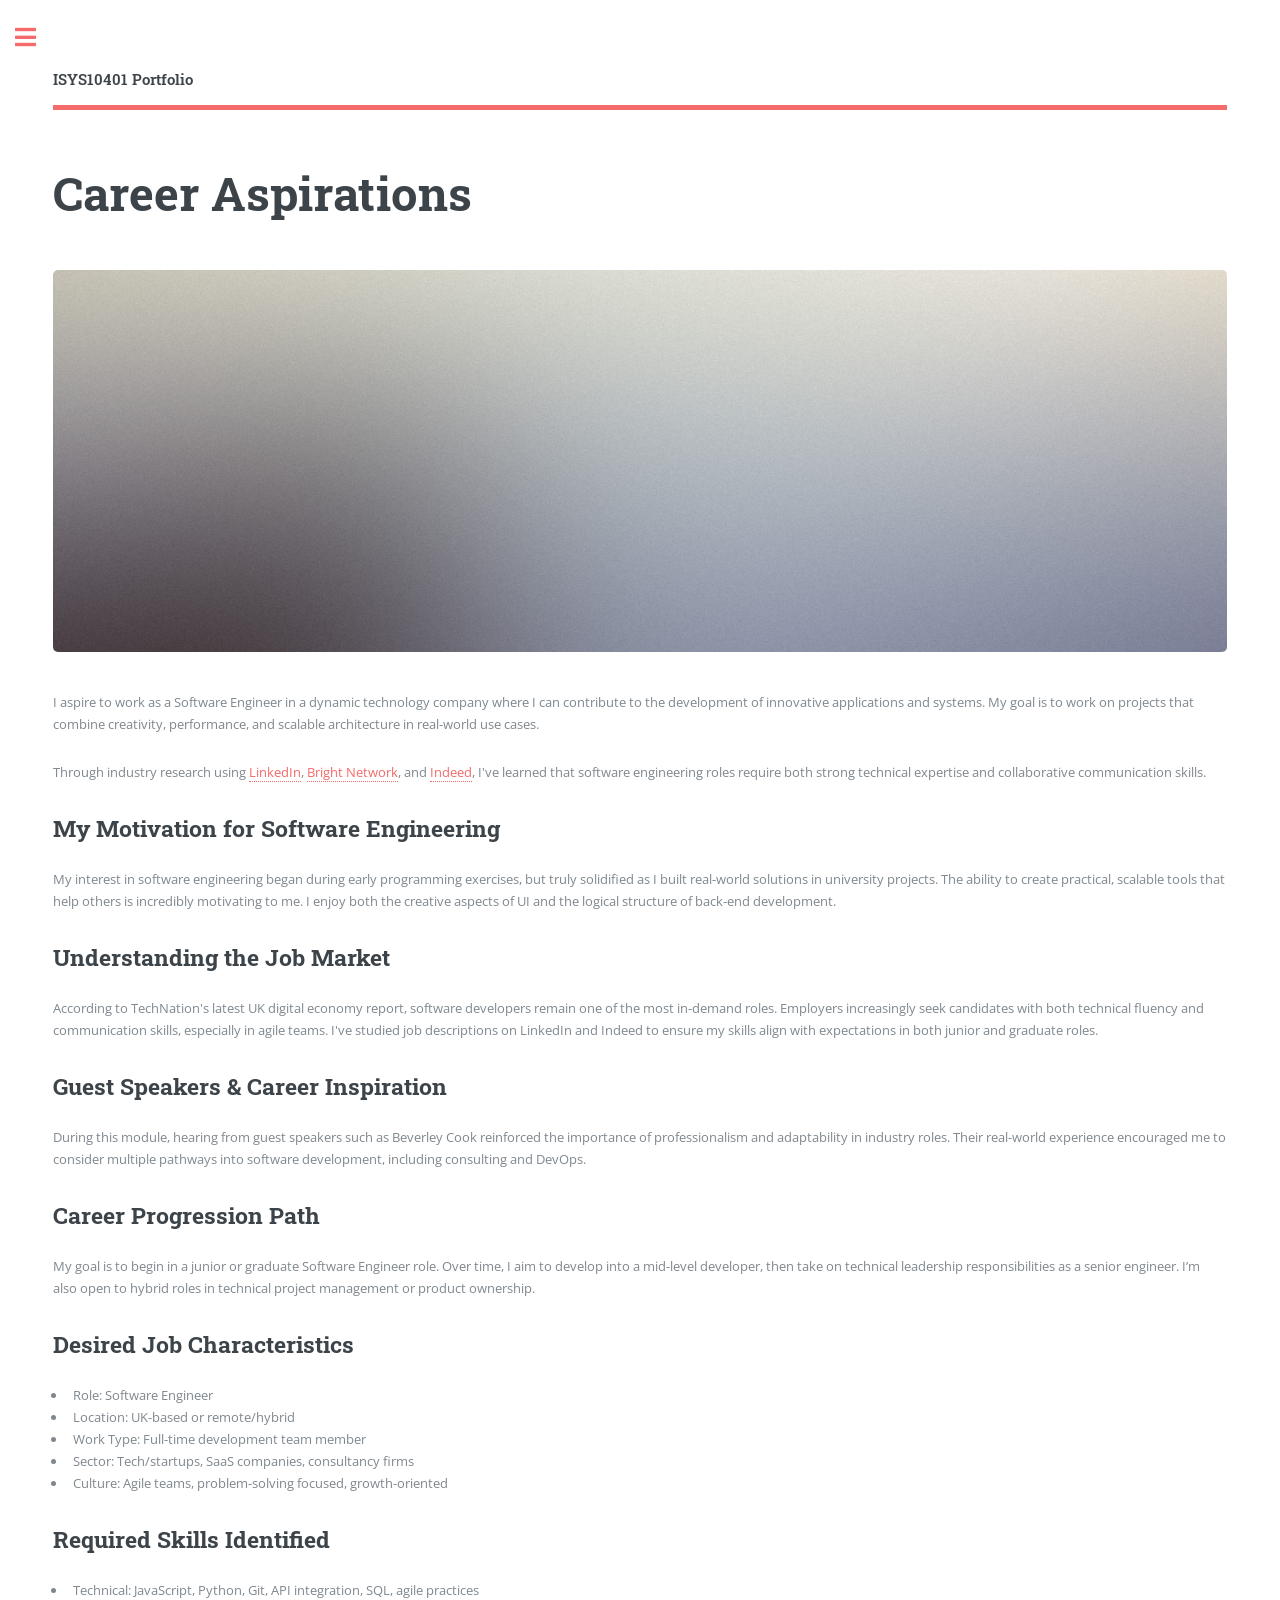
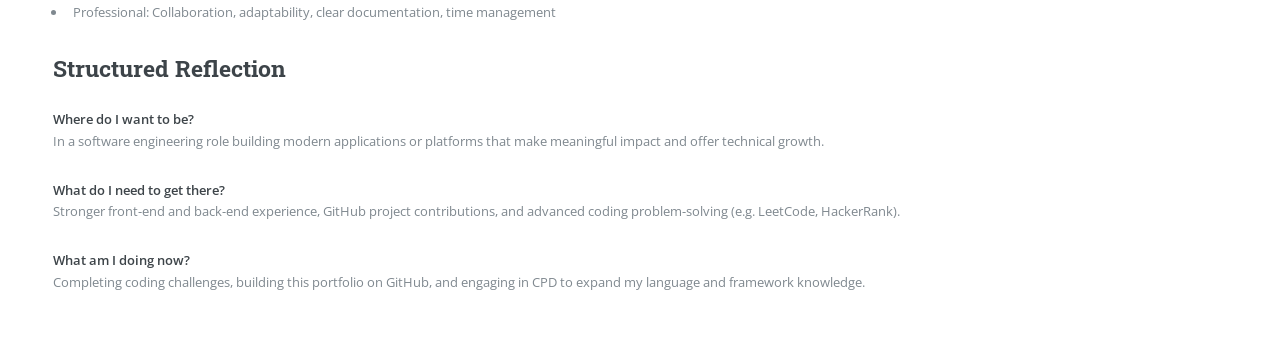
==== commit 986e2620: "Update 1career.html" ====
--- a/docs/1career.html
+++ b/docs/1career.html
@@ -19,7 +19,7 @@
 
         <!-- Header -->
         <header id="header">
-          <a href="index.html" class="logo"><strong>ISYS10401 Example portfolio</strong></a>
+          <a href="index.html" class="logo"><strong>ISYS10401 Portfolio</strong></a>
         </header>
 
         <!-- Content -->
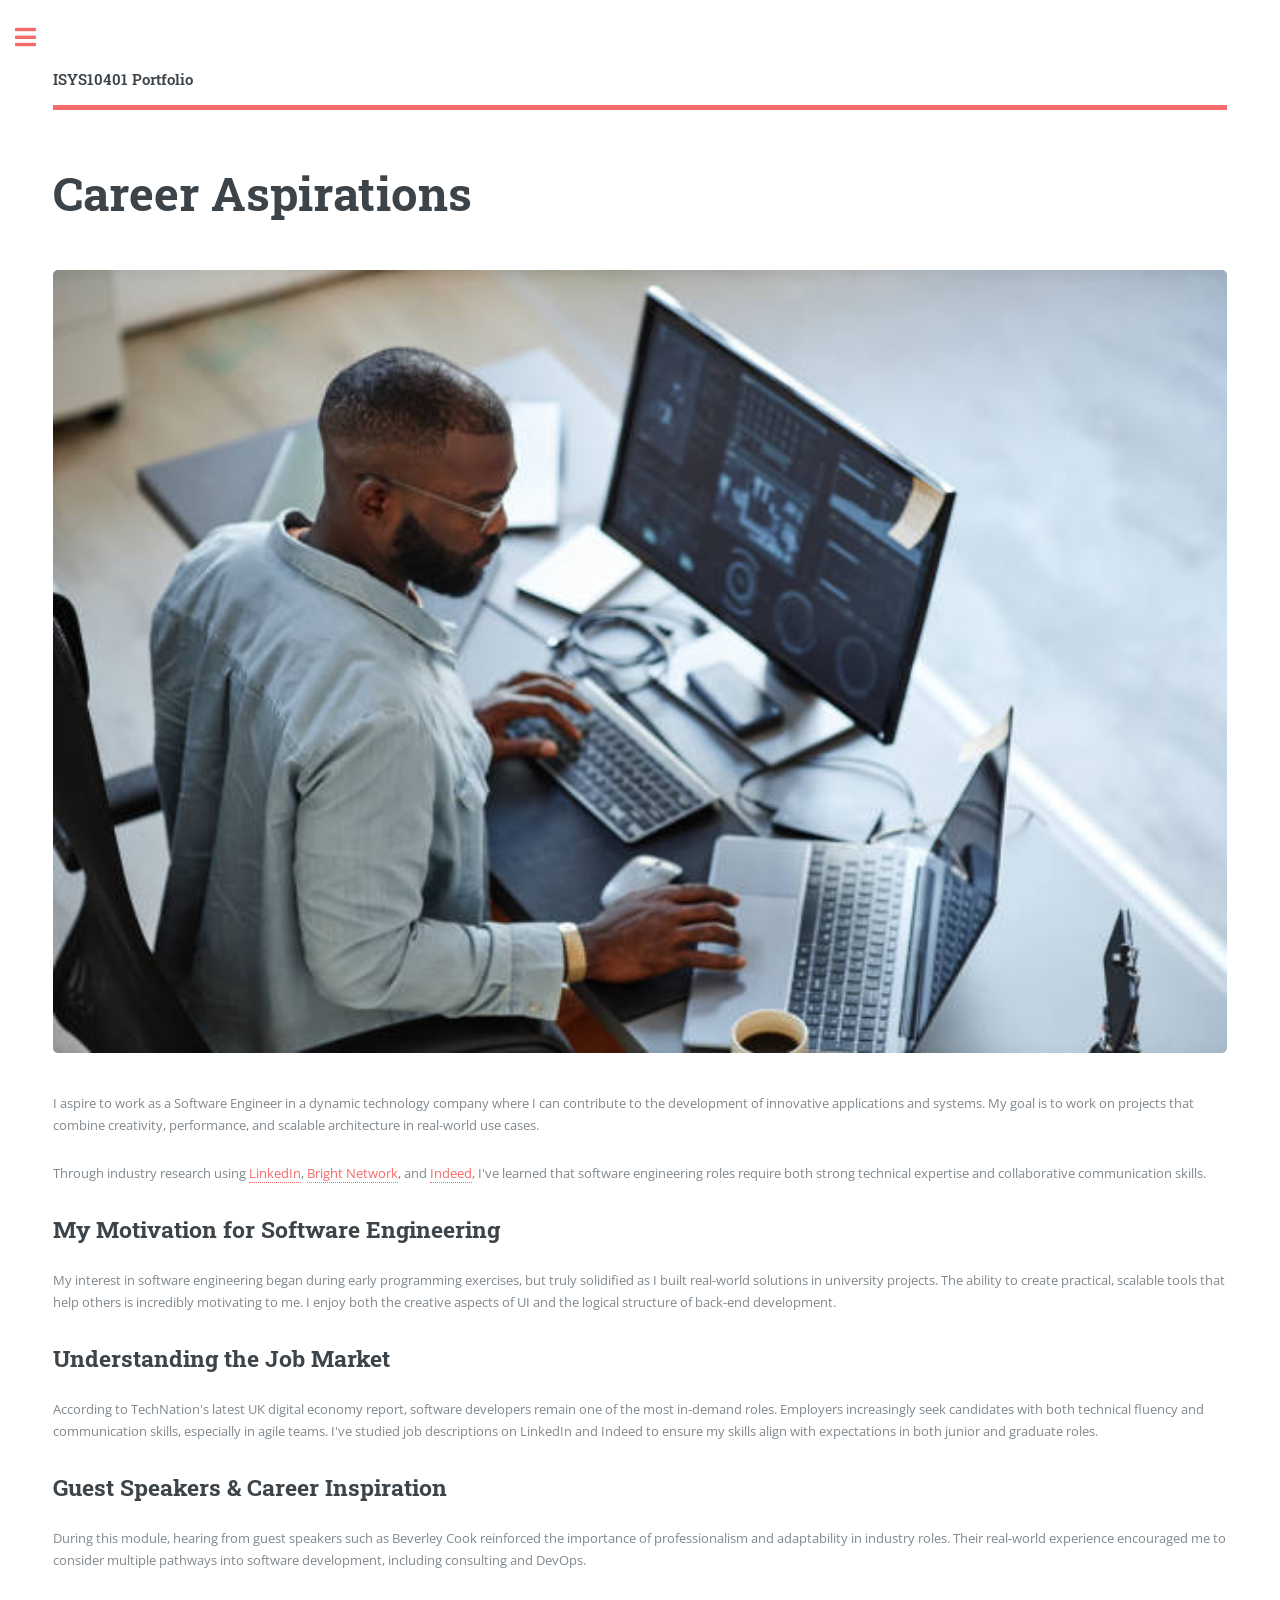
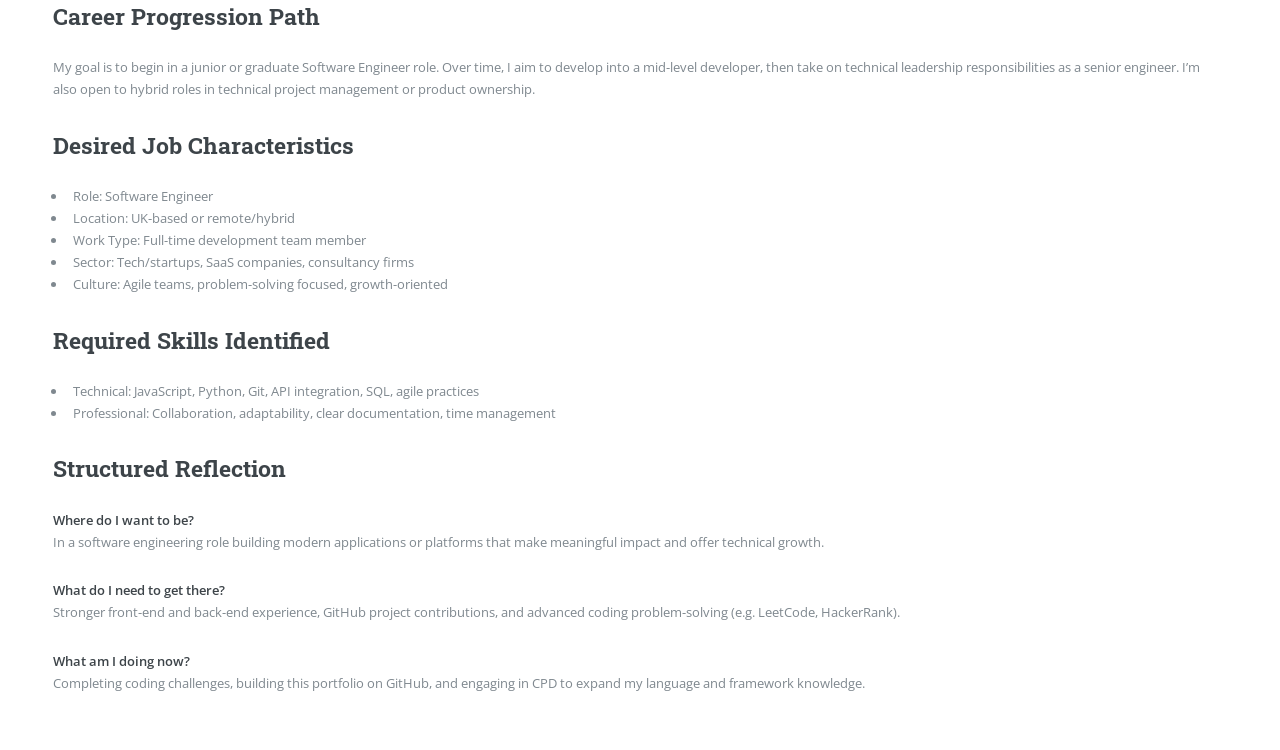
==== commit 11324756: "Update 1career.html" ====
--- a/docs/1career.html
+++ b/docs/1career.html
@@ -28,7 +28,7 @@
             <h1>Career Aspirations</h1>
           </header>
 
-          <span class="image main"><img src="images/pic11.jpg" alt="" /></span>
+          <span class="image main"><img src="images/pic12.jpg" alt="" /></span>
 
           <p>I aspire to work as a Software Engineer in a dynamic technology company where I can contribute to the development of innovative applications and systems. My goal is to work on projects that combine creativity, performance, and scalable architecture in real-world use cases.</p>
 
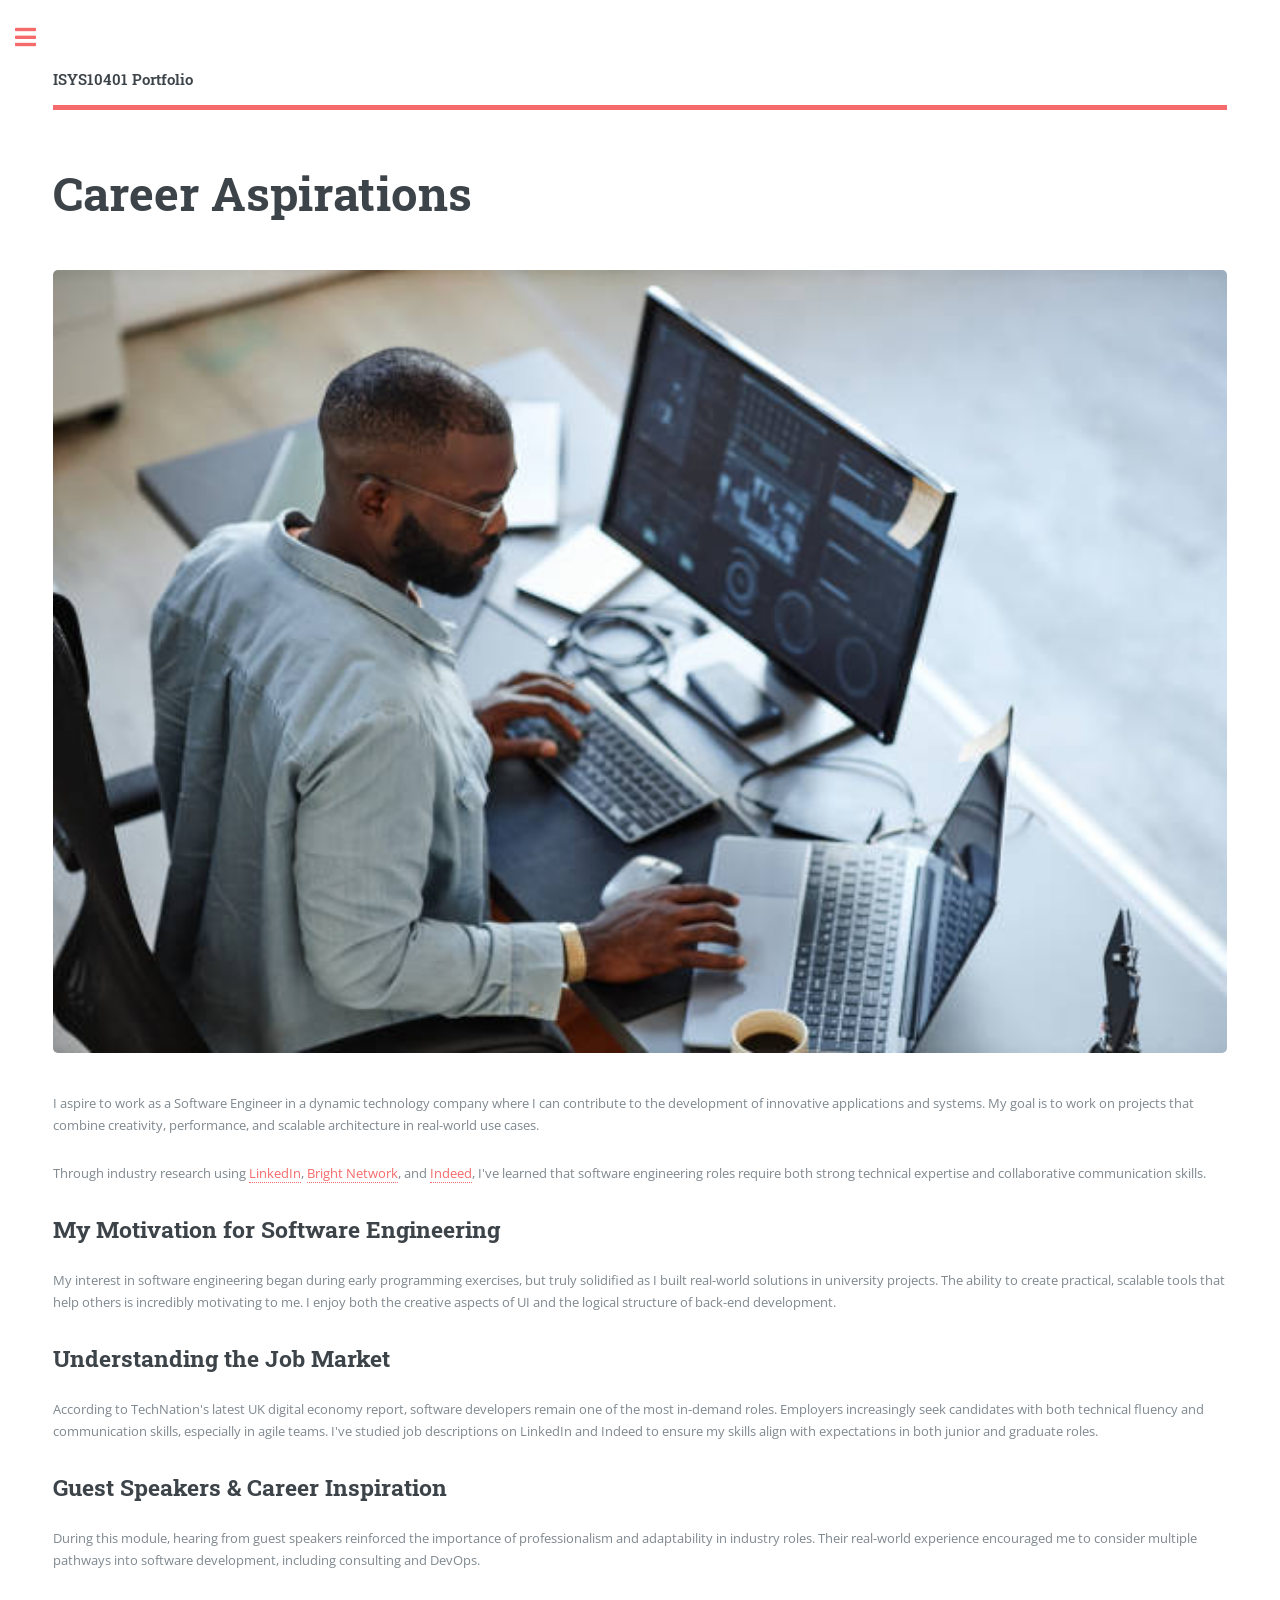
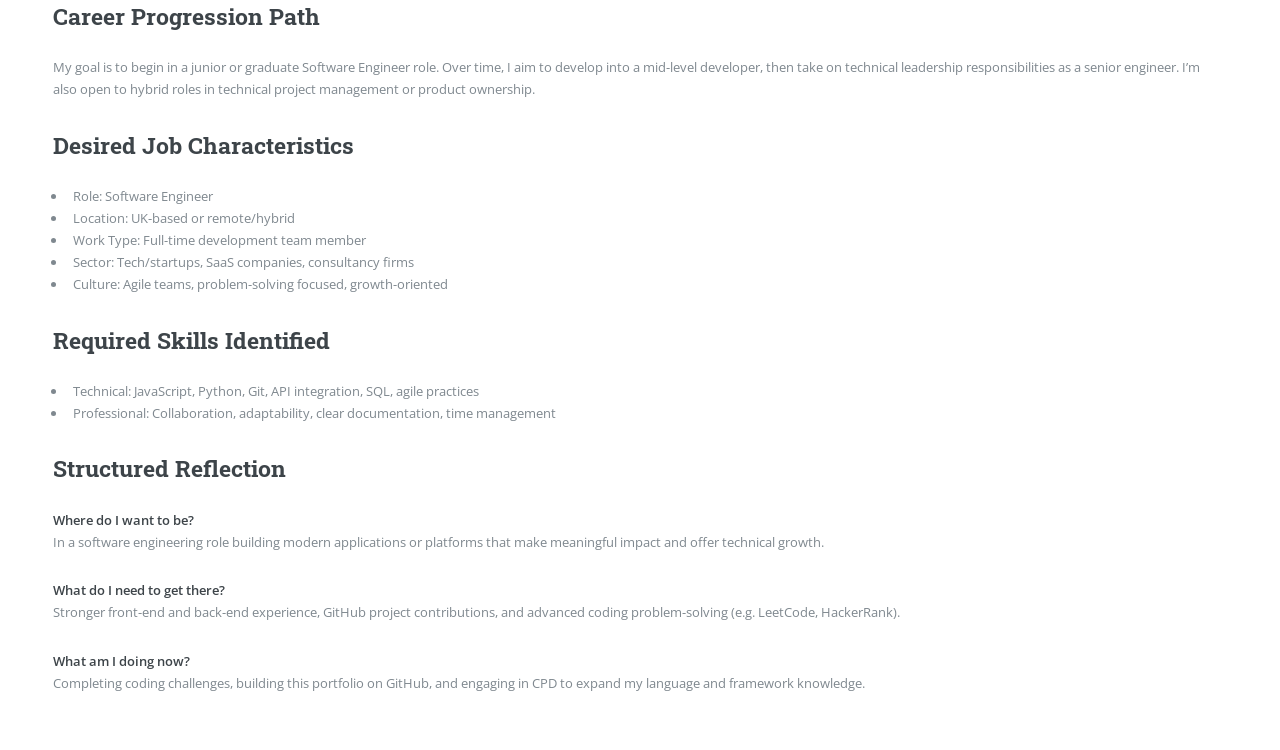
==== commit c44017fd: "Update 1career.html" ====
--- a/docs/1career.html
+++ b/docs/1career.html
@@ -1,9 +1,4 @@
 <!DOCTYPE HTML>
-<!--
-	Editorial by HTML5 UP
-	html5up.net | @ajlkn
-	Free for personal and commercial use under the CCA 3.0 license (html5up.net/license)
--->
 <html>
 <head>
   <title>Career Aspirations</title>
@@ -41,7 +36,7 @@
           <p>According to TechNation's latest UK digital economy report, software developers remain one of the most in-demand roles. Employers increasingly seek candidates with both technical fluency and communication skills, especially in agile teams. I've studied job descriptions on LinkedIn and Indeed to ensure my skills align with expectations in both junior and graduate roles.</p>
 
           <h2>Guest Speakers & Career Inspiration</h2>
-          <p>During this module, hearing from guest speakers such as Beverley Cook reinforced the importance of professionalism and adaptability in industry roles. Their real-world experience encouraged me to consider multiple pathways into software development, including consulting and DevOps.</p>
+          <p>During this module, hearing from guest speakers reinforced the importance of professionalism and adaptability in industry roles. Their real-world experience encouraged me to consider multiple pathways into software development, including consulting and DevOps.</p>
 
           <h2>Career Progression Path</h2>
           <p>My goal is to begin in a junior or graduate Software Engineer role. Over time, I aim to develop into a mid-level developer, then take on technical leadership responsibilities as a senior engineer. I’m also open to hybrid roles in technical project management or product ownership.</p>
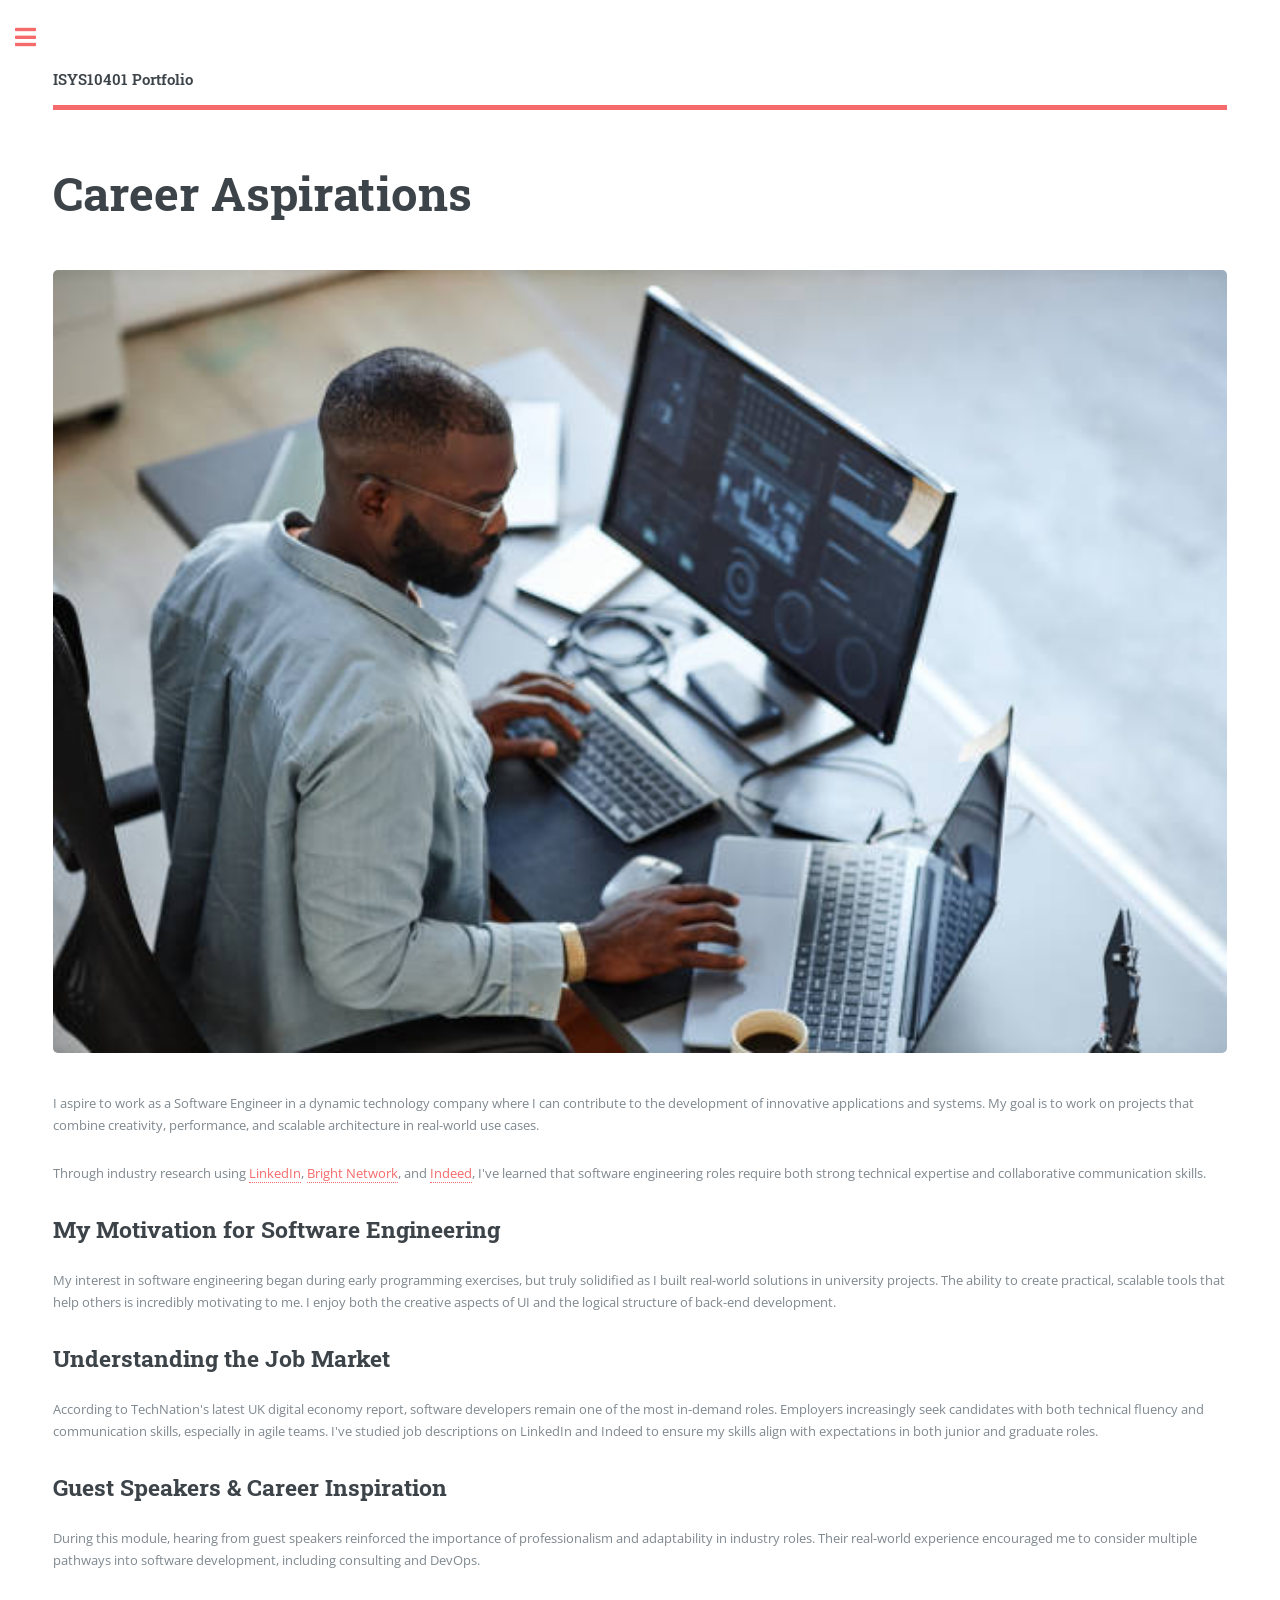
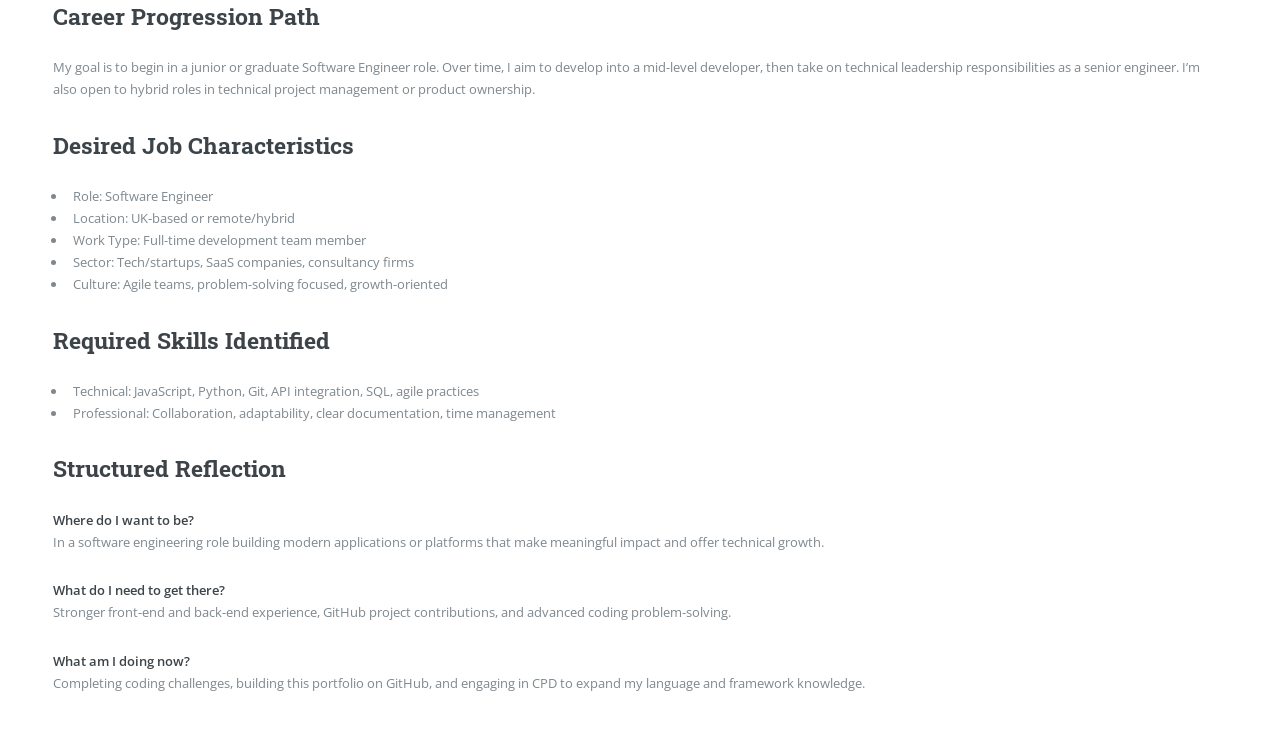
==== commit 65dca2b4: "Update 1career.html" ====
--- a/docs/1career.html
+++ b/docs/1career.html
@@ -61,7 +61,7 @@
           In a software engineering role building modern applications or platforms that make meaningful impact and offer technical growth.</p>
 
           <p><strong>What do I need to get there?</strong><br>
-          Stronger front-end and back-end experience, GitHub project contributions, and advanced coding problem-solving (e.g. LeetCode, HackerRank).</p>
+          Stronger front-end and back-end experience, GitHub project contributions, and advanced coding problem-solving.</p>
 
           <p><strong>What am I doing now?</strong><br>
           Completing coding challenges, building this portfolio on GitHub, and engaging in CPD to expand my language and framework knowledge.</p>
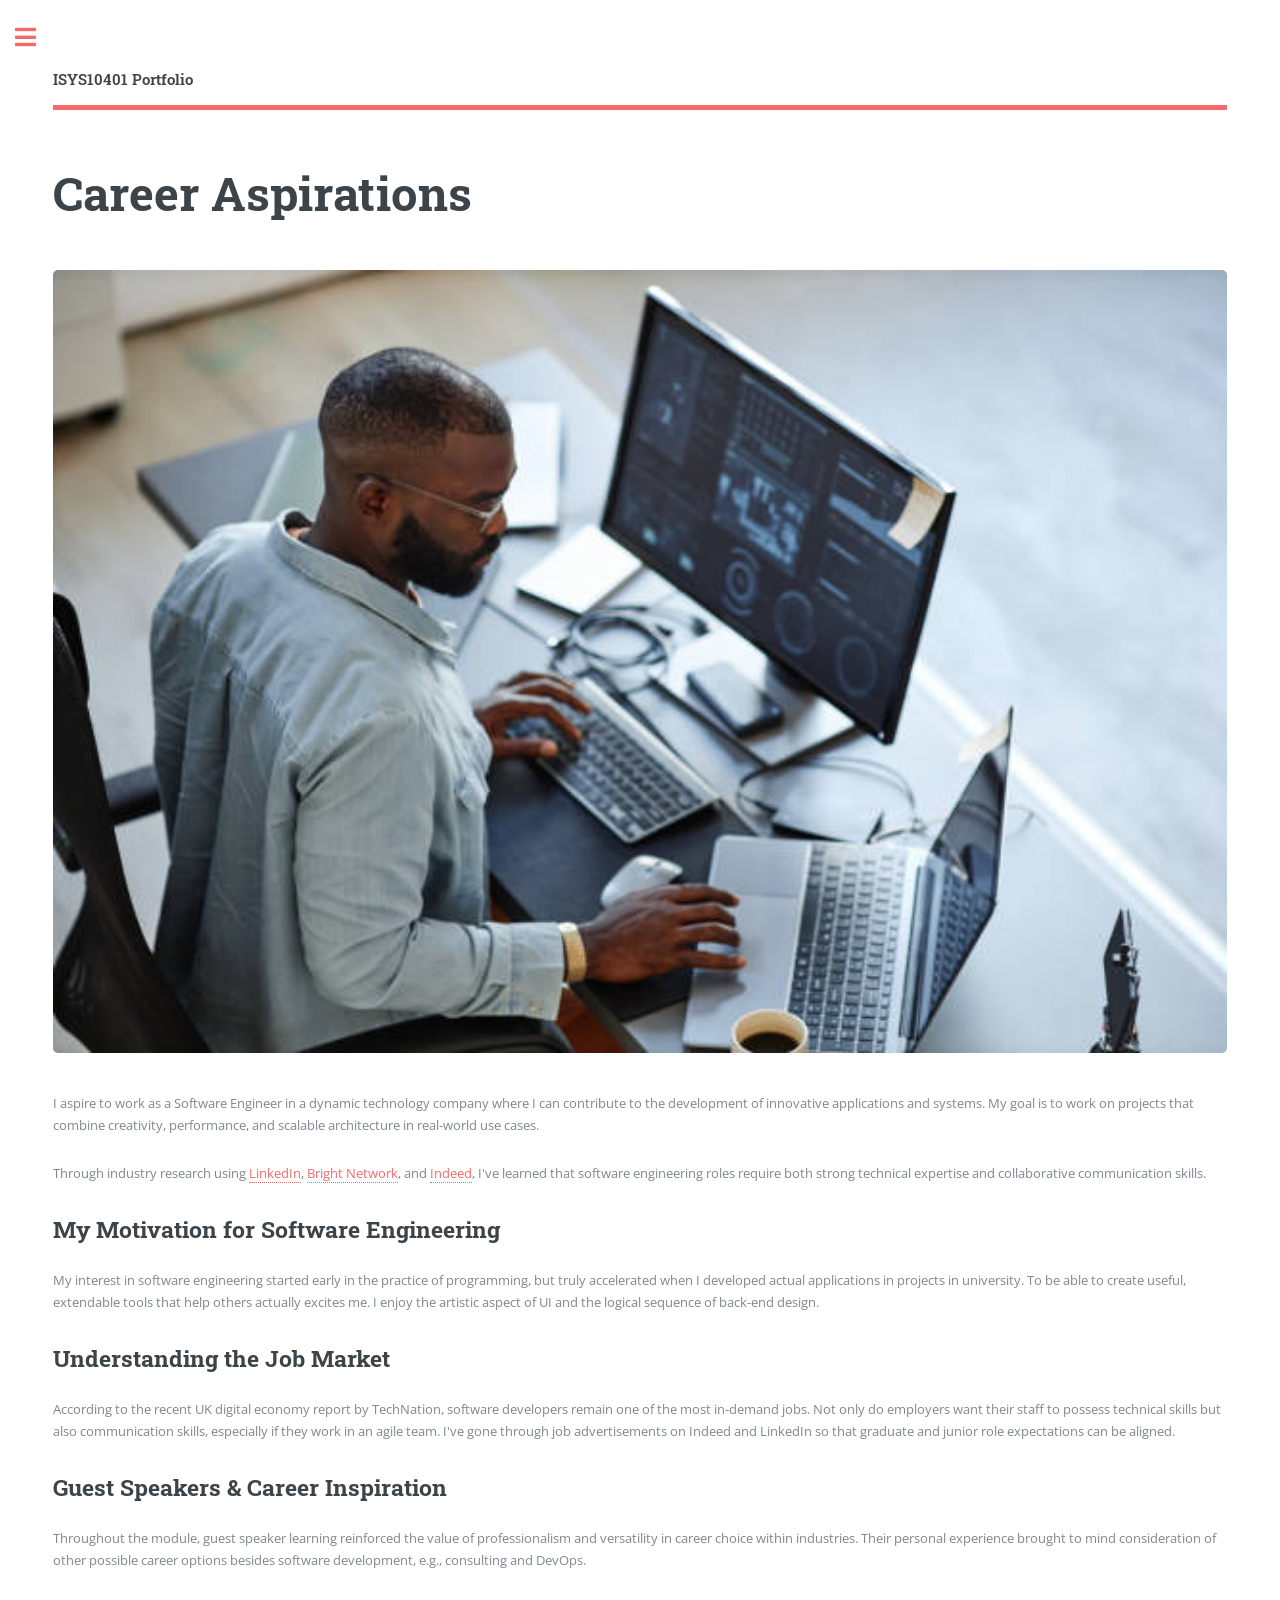
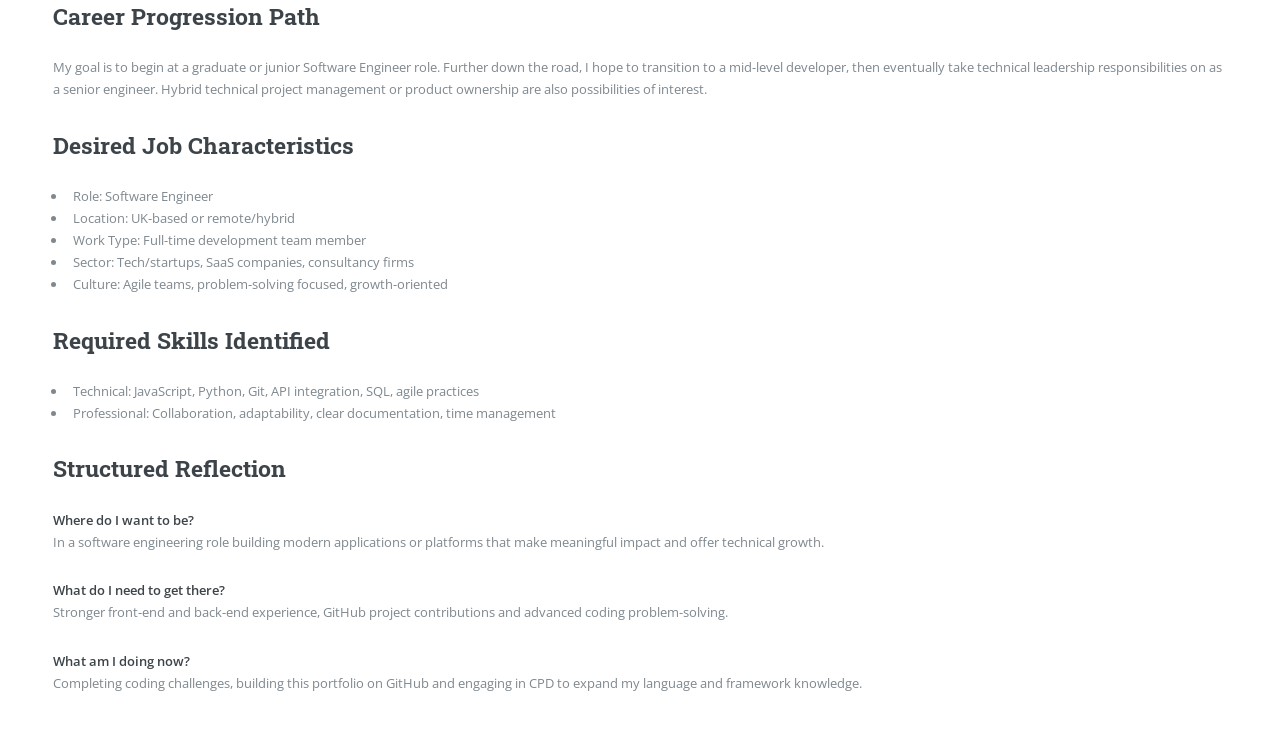
==== commit 2644f3da: "Update 1career.html" ====
--- a/docs/1career.html
+++ b/docs/1career.html
@@ -30,16 +30,16 @@
           <p>Through industry research using <a href="https://www.linkedin.com/" target="_blank">LinkedIn</a>, <a href="https://www.brightnetwork.co.uk/" target="_blank">Bright Network</a>, and <a href="https://uk.indeed.com/" target="_blank">Indeed</a>, I've learned that software engineering roles require both strong technical expertise and collaborative communication skills.</p>
 
           <h2>My Motivation for Software Engineering</h2>
-          <p>My interest in software engineering began during early programming exercises, but truly solidified as I built real-world solutions in university projects. The ability to create practical, scalable tools that help others is incredibly motivating to me. I enjoy both the creative aspects of UI and the logical structure of back-end development.</p>
+          <p> My interest in software engineering started early in the practice of programming, but truly accelerated when I developed actual applications in projects in university. To be able to create useful, extendable tools that help others actually excites me. I enjoy the artistic aspect of UI and the logical sequence of back-end design.</p>
 
           <h2>Understanding the Job Market</h2>
-          <p>According to TechNation's latest UK digital economy report, software developers remain one of the most in-demand roles. Employers increasingly seek candidates with both technical fluency and communication skills, especially in agile teams. I've studied job descriptions on LinkedIn and Indeed to ensure my skills align with expectations in both junior and graduate roles.</p>
+          <p> According to the recent UK digital economy report by TechNation, software developers remain one of the most in-demand jobs. Not only do employers want their staff to possess technical skills but also communication skills, especially if they work in an agile team. I've gone through job advertisements on Indeed and LinkedIn so that graduate and junior role expectations can be aligned.</p>
 
           <h2>Guest Speakers & Career Inspiration</h2>
-          <p>During this module, hearing from guest speakers reinforced the importance of professionalism and adaptability in industry roles. Their real-world experience encouraged me to consider multiple pathways into software development, including consulting and DevOps.</p>
+          <p> Throughout the module, guest speaker learning reinforced the value of professionalism and versatility in career choice within industries. Their personal experience brought to mind consideration of other possible career options besides software development, e.g., consulting and DevOps.</p>
 
           <h2>Career Progression Path</h2>
-          <p>My goal is to begin in a junior or graduate Software Engineer role. Over time, I aim to develop into a mid-level developer, then take on technical leadership responsibilities as a senior engineer. I’m also open to hybrid roles in technical project management or product ownership.</p>
+          <p> My goal is to begin at a graduate or junior Software Engineer role. Further down the road, I hope to transition to a mid-level developer, then eventually take technical leadership responsibilities on as a senior engineer. Hybrid technical project management or product ownership are also possibilities of interest.</p>
 
           <h2>Desired Job Characteristics</h2>
           <ul>
@@ -61,10 +61,10 @@
           In a software engineering role building modern applications or platforms that make meaningful impact and offer technical growth.</p>
 
           <p><strong>What do I need to get there?</strong><br>
-          Stronger front-end and back-end experience, GitHub project contributions, and advanced coding problem-solving.</p>
+          Stronger front-end and back-end experience, GitHub project contributions and advanced coding problem-solving. </p>
 
           <p><strong>What am I doing now?</strong><br>
-          Completing coding challenges, building this portfolio on GitHub, and engaging in CPD to expand my language and framework knowledge.</p>
+          Completing coding challenges, building this portfolio on GitHub and engaging in CPD to expand my language and framework knowledge.</p>
 
         </section>
 
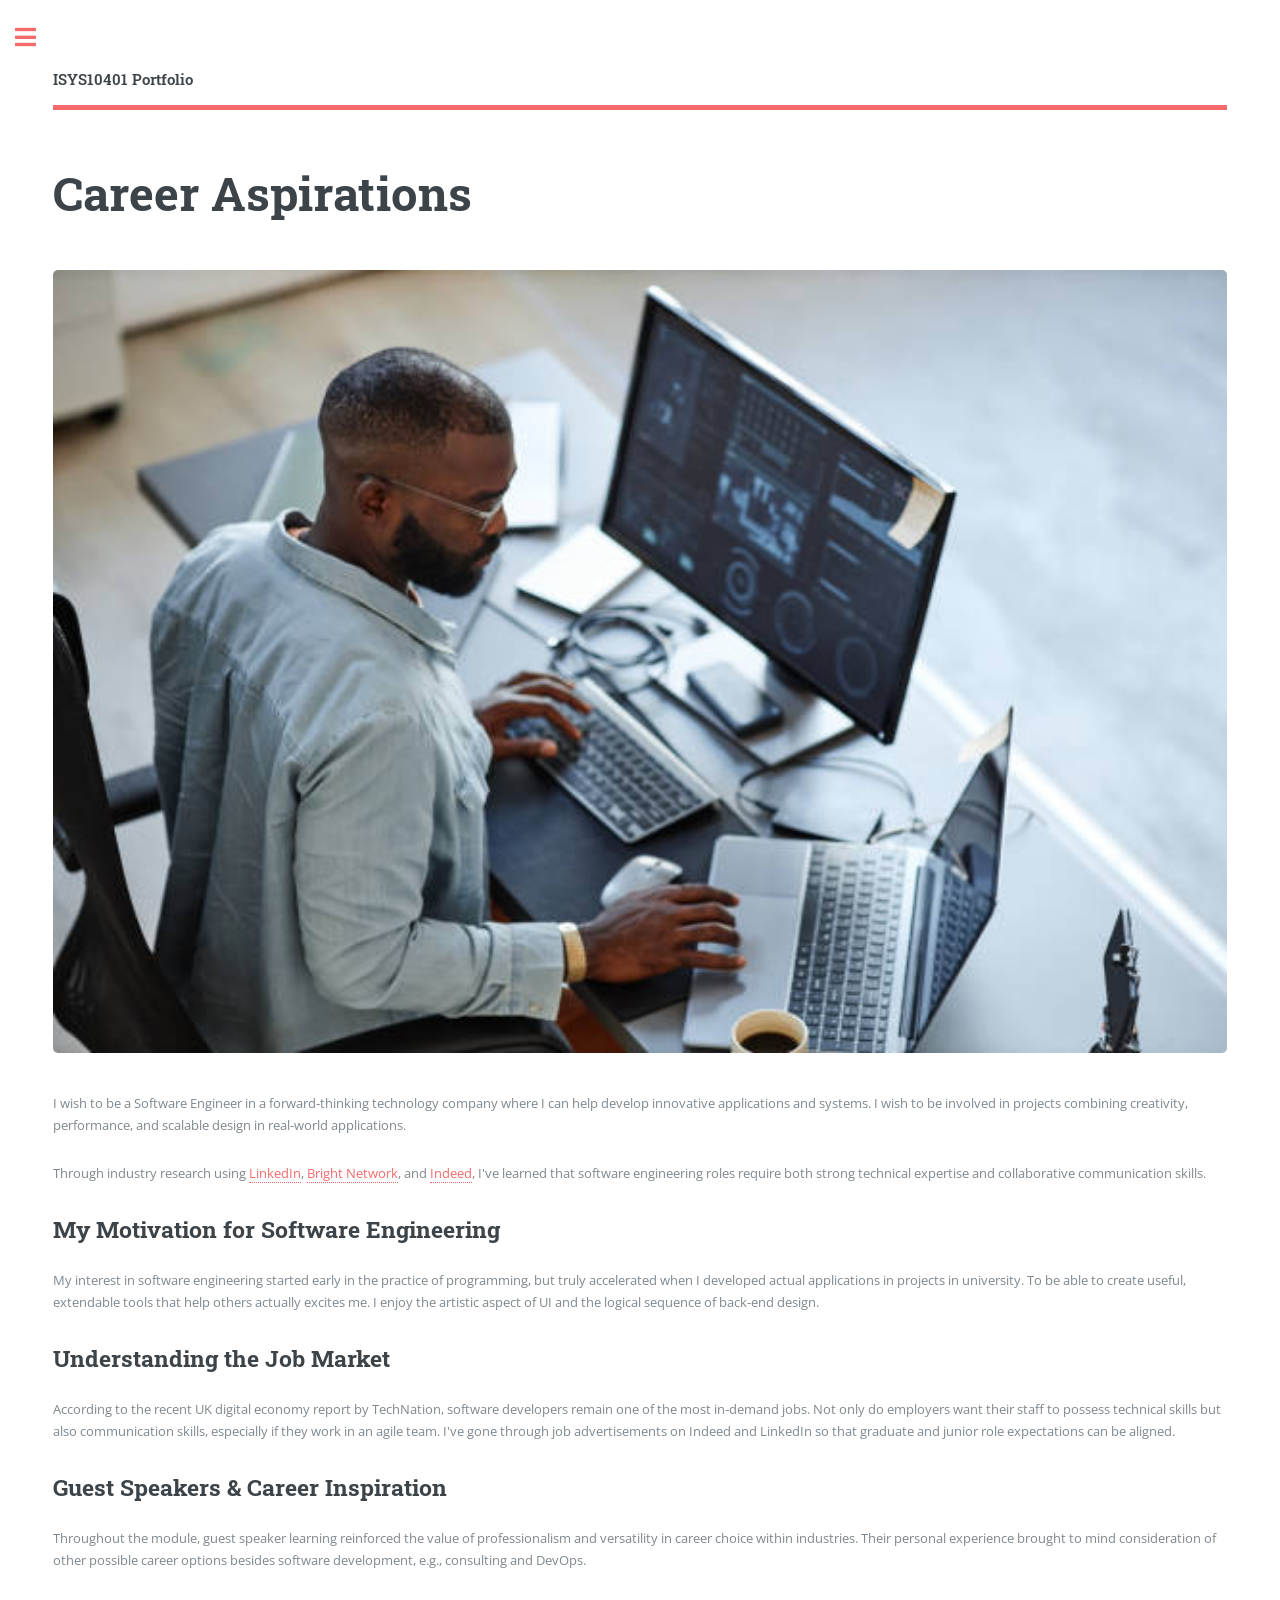
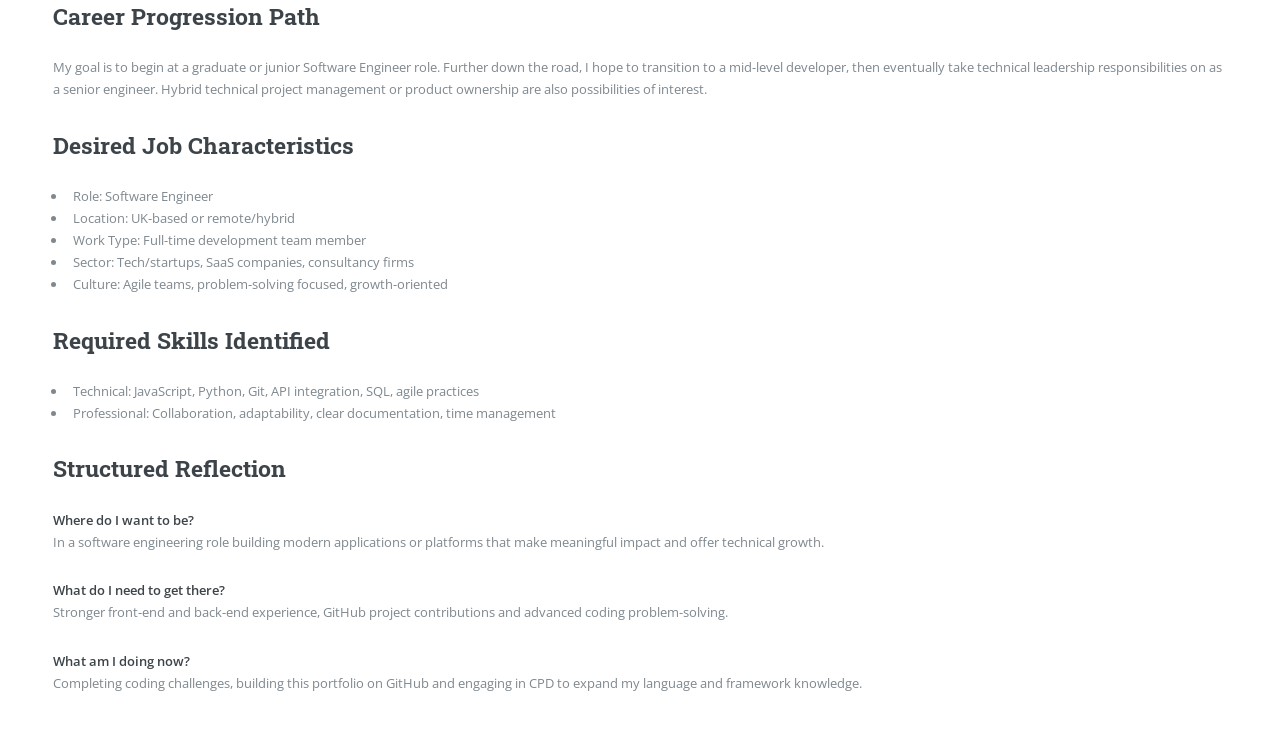
==== commit 10a55c19: "Update 1career.html" ====
--- a/docs/1career.html
+++ b/docs/1career.html
@@ -25,7 +25,7 @@
 
           <span class="image main"><img src="images/pic12.jpg" alt="" /></span>
 
-          <p>I aspire to work as a Software Engineer in a dynamic technology company where I can contribute to the development of innovative applications and systems. My goal is to work on projects that combine creativity, performance, and scalable architecture in real-world use cases.</p>
+          <p> I wish to be a Software Engineer in a forward-thinking technology company where I can help develop innovative applications and systems. I wish to be involved in projects combining creativity, performance, and scalable design in real-world applications.</p>
 
           <p>Through industry research using <a href="https://www.linkedin.com/" target="_blank">LinkedIn</a>, <a href="https://www.brightnetwork.co.uk/" target="_blank">Bright Network</a>, and <a href="https://uk.indeed.com/" target="_blank">Indeed</a>, I've learned that software engineering roles require both strong technical expertise and collaborative communication skills.</p>
 
